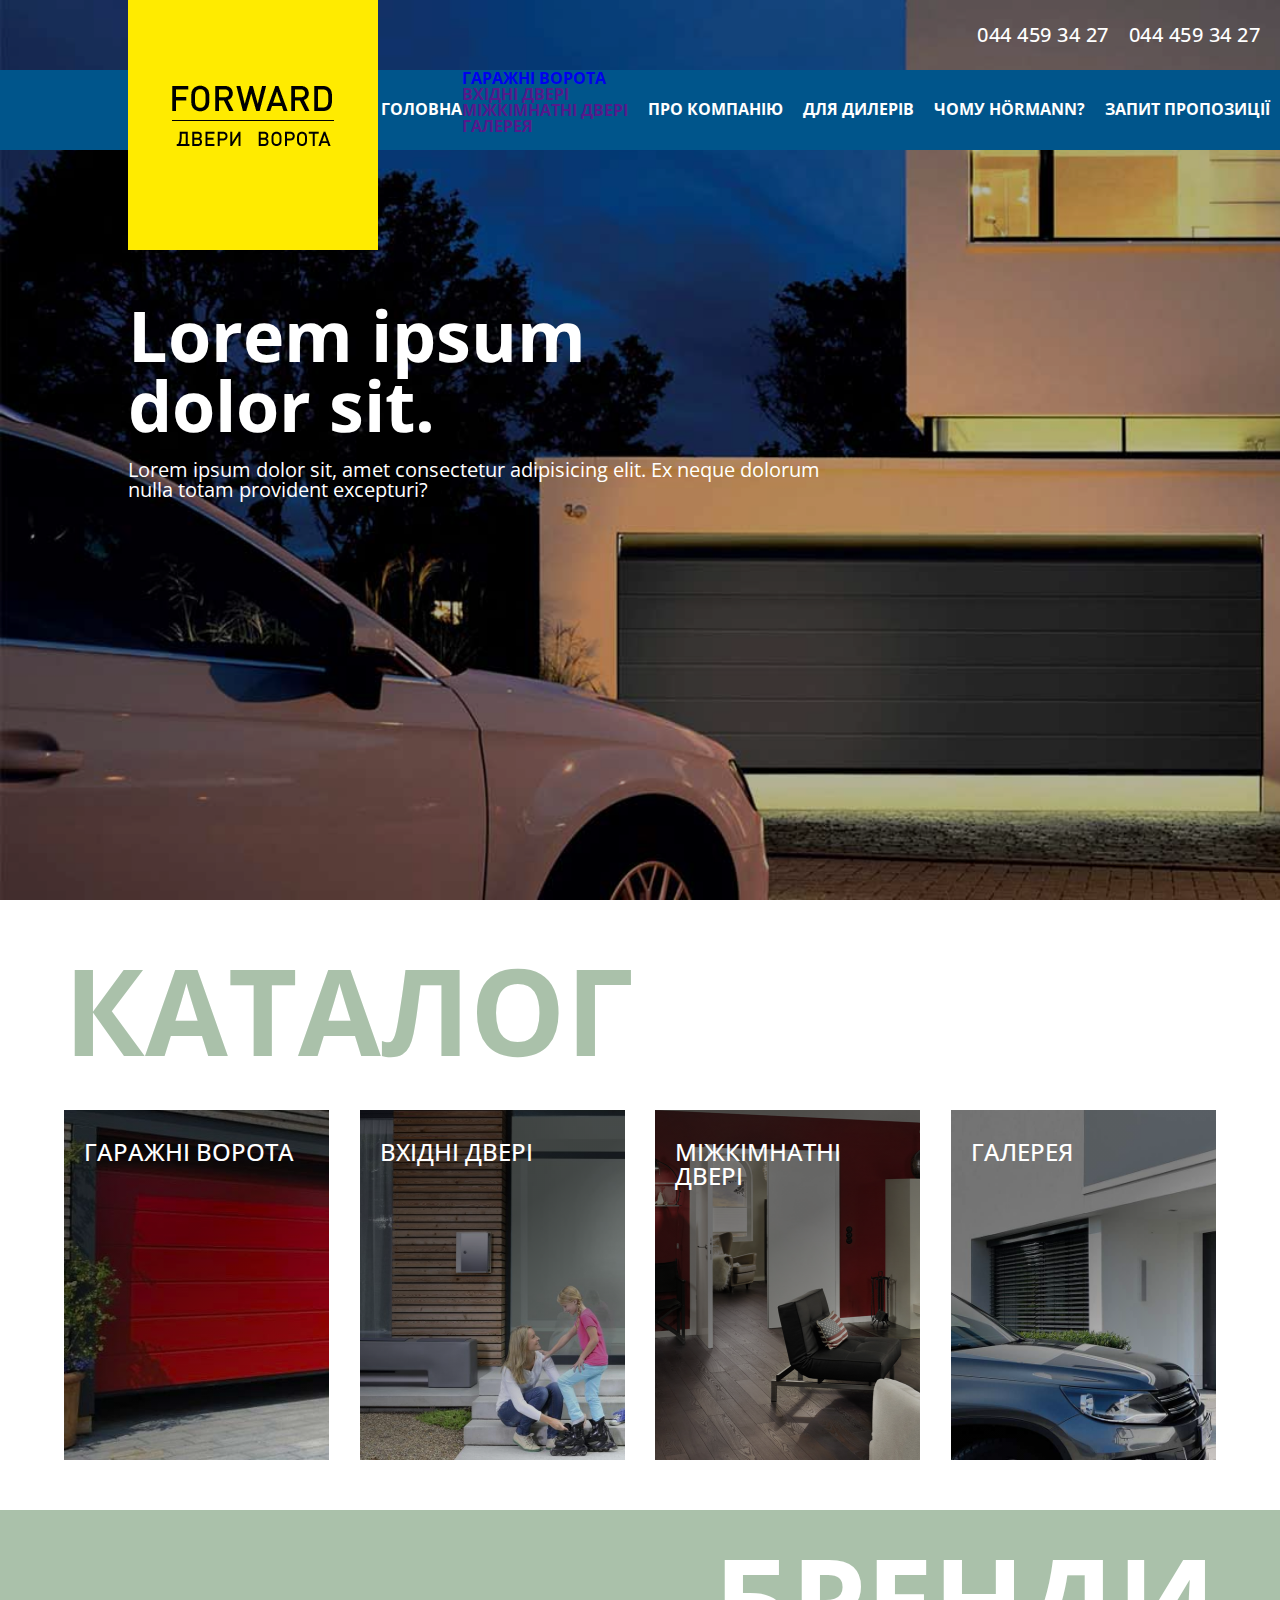
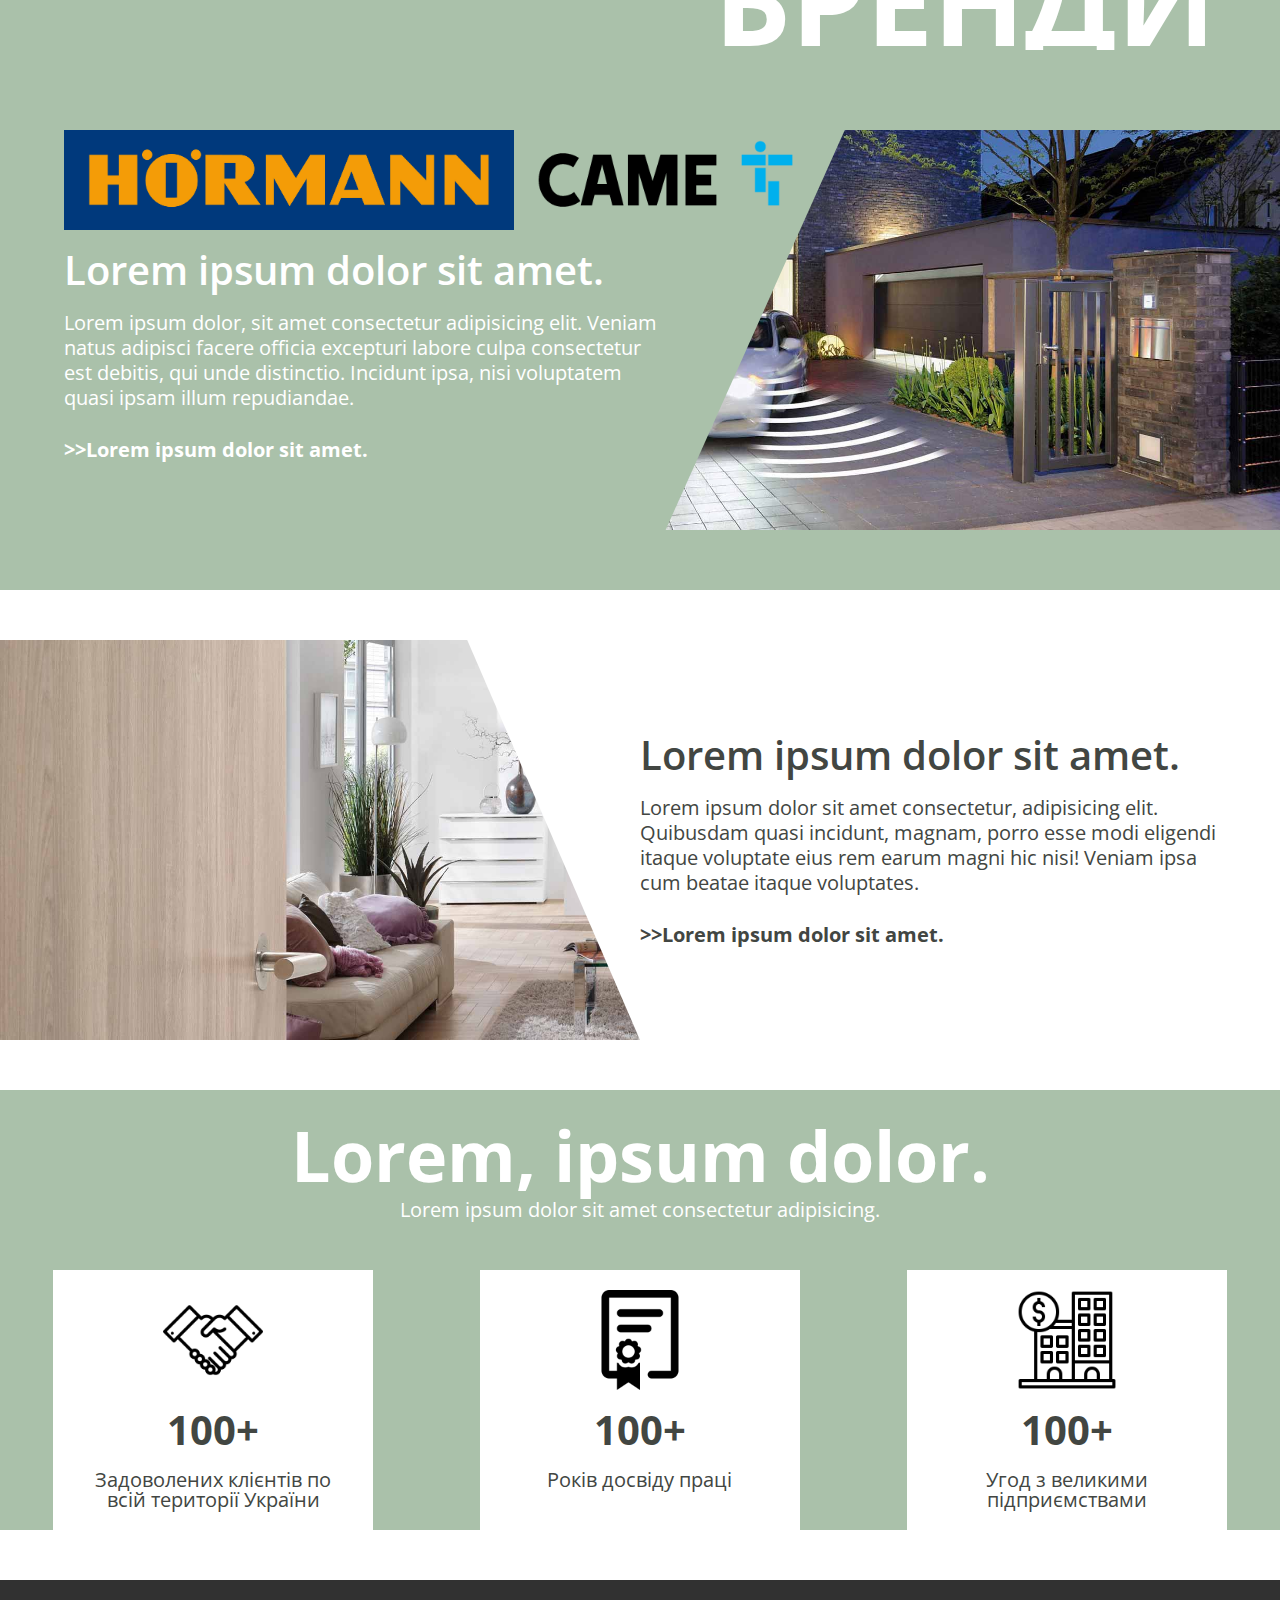
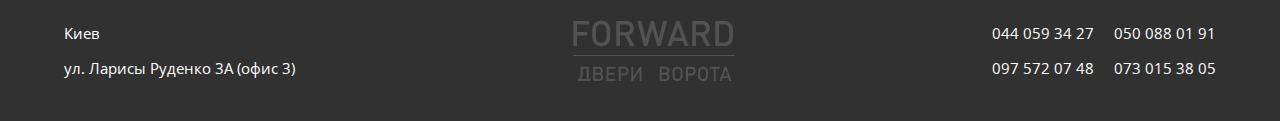
==== index.html @ c3645b93 "Add files via upload" ====
<!DOCTYPE html>

<head>
    <meta charset="UTF-8">
    <meta http-equiv="X-UA-Compatible" content="IE=edge">
    <link rel="stylesheet" href="css/style.css">
    <meta name="viewport" content="width=device-width, initial-scale=1.0">
    <link rel="preconnect" href="https://fonts.googleapis.com">
    <link rel="preconnect" href="https://fonts.gstatic.com" crossorigin>
    <link href="https://fonts.googleapis.com/css2?family=Open+Sans:wght@400;500;600;700&display=swap" rel="stylesheet">
    <title>Forward</title>
</head>

<body>
    <div class="wrapper">
        <header class="header">
            <div class="header__main-block">
                <div class="header__main-block-black">
                    <div class="header__tel">
                        <div class="tel-header">044 459 34 27</div>
                        <div class="tel-header">044 459 34 27</div>
                    </div>
                    <div class="header__logo">
                        <a href="" class="header__logo-item">
                            <img src="img/Logo/logo.png" alt="">
                        </a>
                    </div>
                    <div class="header__conteiner">

                        <nav class="header__menu menu">
                            <ul class="menu__list">
                                <li class="menu__item main-link__block">
                                    <a href="index.html" class="menu__link main-link">ГОЛОВНА
                                    </a>
                                    <div class="sub-menu1">
                                        <ul class="sub-menu1__list">
                                            <li class="sub-menu1__item"><a href="garage.html"
                                                    class="sub-menu1__link">ГАРАЖНІ
                                                    ВОРОТА</a></li>
                                            <li class="sub-menu1__item"><a href="" class="sub-menu1__link">ВХІДНІ
                                                    ДВЕРІ</a></li>
                                            <li class="sub-menu1__item"><a href="" class="sub-menu1__link">МІЖКІМНАТНІ
                                                    ДВЕРІ</a></li>
                                            <li class="sub-menu1__item"><a href="" class="sub-menu1__link">ГАЛЕРЕЯ</a>
                                            </li>
                                        </ul>
                                    </div>
                                </li>

                                <li class="menu__item">
                                    <a href="about.html" class="menu__link">ПРО КОМПАНІЮ</a>
                                </li>
                                <li class="menu__item">
                                    <a href="fordealers.html" class="menu__link">ДЛЯ ДИЛЕРІВ</a>
                                </li>
                                <li class="menu__item">
                                    <a href="hormann.html" class="menu__link">ЧОМУ HÖRMANN?</a>
                                </li>
                                <li class="menu__item">
                                    <a href="" class="menu__link">ЗАПИТ ПРОПОЗИЦІЇ</a>
                                </li>
                            </ul>
                        </nav>
                    </div>


                    <div class="header__main-block__content">
                        <h1 class="header__main-block__title">Lorem ipsum dolor sit.</h1>
                        <div class="header__main-block__sub-title">Lorem ipsum dolor sit, amet consectetur adipisicing
                            elit. Ex
                            neque dolorum nulla totam provident excepturi?</div>
                    </div>
                </div>
            </div>
        </header>
        <main class="page">

            <section class="services">
                <div class="services__title main-title">
                    <h1>КАТАЛОГ</h1>
                </div>
                <div class="services__conteiner">
                    <div class="services__body">
                        <div onclick="window.location.href='garage.html'" onmouseover="changeItem(this)"
                            onmouseout="rechangeItem(this)" class="service__item item-service item-service__bg1">
                            <h2 class="item-service__title">ГАРАЖНІ ВОРОТА</h2>
                            <p class="item-service__text">Lorem ipsum dolor sit amet consectetur adipisicing elit.
                                Alias, tempore.</p>
                        </div>
                        <div onmouseover="changeItem(this)" onmouseout="rechangeItem(this)"
                            class="service__item item-service item-service__bg2">

                            <h2 class="item-service__title">ВХІДНІ ДВЕРІ</h2>
                            <p class="item-service__text">Lorem ipsum dolor sit amet consectetur adipisicing elit.
                                Alias, tempore.</p>
                        </div>
                        <div onmouseover="changeItem(this)" onmouseout="rechangeItem(this)"
                            class="service__item item-service item-service__bg4">

                            <h2 class="item-service__title">МІЖКІМНАТНІ ДВЕРІ</h2>
                            <p class="item-service__text">Lorem ipsum dolor sit amet consectetur adipisicing elit.
                                Alias, tempore.</p>
                        </div>
                        <div onmouseover="changeItem(this)" onmouseout="rechangeItem(this)"
                            class="service__item item-service item-service__bg3">
                            <h2 class="item-service__title">ГАЛЕРЕЯ</h2>
                            <p class="item-service__text">Lorem ipsum dolor sit amet consectetur adipisicing elit.
                                Alias, tempore.</p>
                        </div>
                    </div>
                </div>
            </section>
            <section class="brands">
                <div class="brands__conteiner">
                    <h1 class="brands__title">БРЕНДИ</h1>
                    <div class="brands__block1">
                        <div class="brands__block1-text text-block">
                            <div class="text-block__wrapper">
                                <div class="text-block__logo-flex">
                                    <div class="text-block__logo"><img src="img/Logo/logoHormann.jpg" alt=""></div>
                                    <div class="text-block__logo"><img src="img/Logo/cameLogo.png" alt=""></div>
                                </div>
                                <h2 class="text-block__sub-title">Lorem ipsum dolor sit amet.</h2>
                                <div class="text-block__text">Lorem ipsum dolor, sit amet consectetur adipisicing elit.
                                    Veniam natus adipisci facere officia excepturi labore culpa consectetur est debitis,
                                    qui unde distinctio. Incidunt ipsa, nisi voluptatem quasi ipsam illum repudiandae.
                                </div>
                                <div class="text-block__link"><a href="">>>Lorem ipsum dolor sit amet.</a></div>
                            </div>
                        </div>
                    </div>
                </div>
                <div class="brands__block2">
                    <div class="brands__block2-wrapper">
                        <div class="brands__block2-bg"></div>
                        <div class="text-block2__wrapper">
                            <h2 class="text-block__sub-title">Lorem ipsum dolor sit amet.</h2>
                            <div class="text-block__text">Lorem ipsum dolor sit amet consectetur, adipisicing elit.
                                Quibusdam quasi incidunt, magnam, porro esse modi eligendi itaque voluptate eius rem
                                earum magni hic nisi! Veniam ipsa cum beatae itaque voluptates.
                            </div>
                            <div class="text-block__link"><a href="">>>Lorem ipsum dolor sit amet.</a></div>
                        </div>
                    </div>
                </div>
            </section>
            <section class="advantages">
                <div class="advantages__conteiner">
                    <h1 class="advantages__title">
                        Lorem, ipsum dolor.
                    </h1>
                    <div class="advantages__sub-title">Lorem ipsum dolor sit amet consectetur adipisicing.</div>
                    <div class="advantages__body">
                        <div class="advantages__column">
                            <div class="advantages__item">
                                <div class="advantages__icon"><img src="img/icons/Clients.png" alt=""></div>
                                <div class="advantages__value">100+</div>
                                <div class="advantages__text">Задоволених клієнтів по всій території України</div>
                            </div>
                        </div>
                        <div class="advantages__column">
                            <div class="advantages__item">
                                <div class="advantages__icon"><img src="img/icons/EXP.png" alt=""></div>
                                <div class="advantages__value">100+</div>
                                <div class="advantages__text">Років досвіду праці</div>
                            </div>
                        </div>
                        <div class="advantages__column">
                            <div class="advantages__item">
                                <div class="advantages__icon"><img src="img/icons/Company2.png" alt=""></div>
                                <div class="advantages__value">100+</div>
                                <div class="advantages__text">Угод з великими підприємствами</div>
                            </div>
                        </div>
                    </div>
                </div>
            </section>
        </main>
        <footer class="footer">
            <div class="footer__conteiner">
                <div class="footer__body">
                    <div class="footer__column">
                        <ul class="footer__list">
                            <li>Киев
                            </li>
                            <li>ул. Ларисы Руденко 3А (офис 3)</li>
                        </ul>
                    </div>
                    <div class="footer__column-img">
                        <img src="img/Logo/footerLogo.png" alt="">
                    </div>
                    <div class="footer__column">
                        <ul class="footer__list">
                            <li>044 059 34 27 </li>
                            <li>097 572 07 48</li>
                        </ul>
                    </div>
                    <div class="footer__column">
                        <ul class="footer__list">
                            <li>050 088 01 91</li>
                            <li>073 015 38 05</li>
                        </ul>
                    </div>
                </div>
            </div>
        </footer>
    </div>
    <script src="js/main.js"></script>
</body>

</html>
---- css/style.css ----
* {
  padding: 0;
  margin: 0;
  border: 0;
}

*,
*:before,
*:after {
  -webkit-box-sizing: border-box;
  box-sizing: border-box;
}

:focus,
:active {
  outline: none;
}

a:focus,
a:active {
  outline: none;
}

nav,
footer,
header,
aside {
  display: block;
}

html,
body {
  height: 100%;
  width: 100%;
  font-size: 100%;
  line-height: 1;
  font-size: 14px;
  -ms-text-size-adjust: 100%;
  -moz-text-size-adjust: 100%;
  -webkit-text-size-adjust: 100%;
}

input,
button,
textarea {
  font-family: inherit;
}

input::-ms-clear {
  display: none;
}

button {
  cursor: pointer;
}

button::-moz-focus-inner {
  padding: 0;
  border: 0;
}

a,
a:visited {
  text-decoration: none;
}

a:hover {
  text-decoration: none;
}

ul li {
  list-style: none;
}

img {
  vertical-align: top;
}

h1,
h2,
h3,
h4,
h5,
h6 {
  font-size: inherit;
  font-weight: inherit;
}

/*--------------------*/
.header__tel {
  color: #ffff;
  font-weight: 500;
  letter-spacing: 0.5px;
  display: -webkit-box;
  display: -ms-flexbox;
  display: flex;
  height: 70px;
  -webkit-box-pack: end;
      -ms-flex-pack: end;
          justify-content: flex-end;
}

.header__tel-dark {
  color: #424642;
}

.tel-header {
  -ms-flex-item-align: center;
      -ms-grid-row-align: center;
      align-self: center;
  font-size: 20px;
  padding-right: 20px;
}

.header__logo {
  position: absolute;
  margin-left: 10%;
  top: 0px;
  background-color: #ffeb00;
  width: 250px;
  height: 250px;
  z-index: 11;
  display: -webkit-box;
  display: -ms-flexbox;
  display: flex;
  -webkit-box-align: center;
      -ms-flex-align: center;
          align-items: center;
  text-align: center;
}

.header__logo-item {
  margin-top: -20px;
  -webkit-box-flex: 1;
      -ms-flex: 1 1 100%;
          flex: 1 1 100%;
}

.header__conteiner {
  background-color: #00558b;
  height: 80px;
  z-index: 10;
  width: 100%;
  color: #ffff;
  -webkit-transition: 0.3s color background-color;
  transition: 0.3s color background-color;
}

.menu__list {
  font-size: 16px;
  font-weight: 700;
  display: -webkit-box;
  display: -ms-flexbox;
  display: flex;
  -webkit-box-pack: end;
      -ms-flex-pack: end;
          justify-content: flex-end;
  -webkit-box-align: center;
      -ms-flex-align: center;
          align-items: center;
  height: 80px;
}

.menu__item {
  display: -webkit-box;
  display: -ms-flexbox;
  display: flex;
  height: 100%;
}

.menu__link {
  -ms-flex-item-align: center;
      -ms-grid-row-align: center;
      align-self: center;
  -webkit-transition: all 0.3s ease 0s;
  transition: all 0.3s ease 0s;
  border-bottom: 2px solid transparent;
  color: inherit;
}

.menu__link:hover {
  color: #ebcb1a;
  border-bottom: 2px solid #ebcb1a;
}

.menu__item:not(:last-child) {
  margin-right: 20px;
}

.menu__item:last-child {
  margin-right: 10px;
}

.page {
  -webkit-box-flex: 1;
      -ms-flex: 1 1 auto;
          flex: 1 1 auto;
}

.header__main-block {
  color: #ffff;
  height: 100vh;
  width: 100%;
  background: url("../img/bgmain.jpg") 0 0/cover no-repeat;
}

.header__main-block__content {
  padding-left: 10vw;
  padding-top: 150px;
}

.header__main-block__title {
  font-size: 70px;
  font-weight: 700;
  max-width: 500px;
  padding-bottom: 20px;
}

.header__main-block__sub-title {
  font-size: 20px;
  max-width: 700px;
}

.header__main-block-black {
  width: 100%;
  height: 100%;
  background-color: rgba(0, 0, 0, 0.286);
}

.main-block__garage {
  background: url("../img/bggarage.jpeg") 0 0/cover no-repeat;
}

.footer {
  color: #ffff;
  font-size: 15px;
  background-color: #313131;
}

.footer__conteiner {
  margin: 0 auto;
}

.footer__body {
  padding: 40px 5%;
  display: -webkit-box;
  display: -ms-flexbox;
  display: flex;
  -webkit-box-pack: center;
  -ms-flex-pack: center;
  justify-content: center;
  -webkit-box-align: center;
  -ms-flex-align: center;
  align-items: center;
}

.footer__column {
  -ms-flex-item-align: center;
  -ms-grid-row-align: center;
  align-self: center;
  -webkit-box-flex: 0;
  -ms-flex: 0 1 auto;
  flex: 0 1 auto;
}

.footer__column:not(:last-child) {
  padding-right: 20px;
}

.footer__list li:not(:last-child) {
  margin-bottom: 20px;
}

.footer__column-img {
  text-align: center;
  -webkit-box-flex: 1;
  -ms-flex: 1 1 auto;
  flex: 1 1 auto;
}

.wrapper {
  font-family: 'Open Sans', sans-serif;
  overflow: hidden;
  min-height: 100%;
  display: -webkit-box;
  display: -ms-flexbox;
  display: flex;
  -webkit-box-orient: vertical;
  -webkit-box-direction: normal;
      -ms-flex-direction: column;
          flex-direction: column;
  color: #424642;
}

.ibg {
  position: relative;
}

.ibg img {
  position: absolute;
  width: 100%;
  height: 100%;
  top: 0;
  left: 0;
  -o-object-fit: cover;
     object-fit: cover;
}

.main-title {
  overflow: hidden;
  padding-left: 5%;
  background-color: #ffff;
  font-size: 120px;
  height: 110px;
  font-weight: 700;
  color: #aac1aa;
}

.services {
  margin-top: 50px;
}

.services__conteiner {
  max-width: 90%;
  margin: 50px auto;
}

.services__body {
  display: -webkit-box;
  display: -ms-flexbox;
  display: flex;
  -ms-flex-wrap: wrap;
      flex-wrap: wrap;
  -webkit-box-orient: horizontal;
  -webkit-box-direction: normal;
      -ms-flex-direction: row;
          flex-direction: row;
  -webkit-box-pack: justify;
      -ms-flex-pack: justify;
          justify-content: space-between;
}

.item-service__bg1 {
  background: linear-gradient(0.4turn, rgba(0, 0, 0, 0.5) 40%, rgba(0, 0, 0, 0)), url("../img/kt/garage.jpg") 0 0/cover no-repeat;
}

.item-service__bg2 {
  background: linear-gradient(0.4turn, rgba(0, 0, 0, 0.5) 40%, rgba(0, 0, 0, 0)), url("../img/kt/door.jpg") 0 0/cover no-repeat;
}

.item-service__bg3 {
  background: linear-gradient(0.4turn, rgba(0, 0, 0, 0.5) 40%, rgba(0, 0, 0, 0)), url("../img/kt/window.jpg") 0 0/cover no-repeat;
}

.item-service__bg4 {
  background: linear-gradient(0.4turn, rgba(0, 0, 0, 0.5) 40%, rgba(0, 0, 0, 0)), url("../img/kt/doorm.jpg") 0 0/cover no-repeat;
}

.item-service {
  min-height: 350px;
  width: 23%;
  display: -webkit-box;
  display: -ms-flexbox;
  display: flex;
  -webkit-box-orient: vertical;
  -webkit-box-direction: normal;
      -ms-flex-direction: column;
          flex-direction: column;
  -webkit-box-pack: top;
      -ms-flex-pack: top;
          justify-content: top;
  padding: 30px 20px;
  -webkit-transition: all 0.3s ease 0s;
  transition: all 0.3s ease 0s;
}

.item-service__title {
  padding-bottom: 20px;
  color: #ffff;
  font-weight: 500;
  font-size: 24px;
}

.item-service__text {
  opacity: 0;
  max-width: 80%;
  color: #ffff;
  font-size: 16px;
}

.item-service:hover {
  z-index: 5;
  cursor: pointer;
  -webkit-transform: scale(1.2);
          transform: scale(1.2);
}

.brands__conteiner {
  padding: 30px 0 60px 0;
  background-color: #aac1aa;
}

.brands__title {
  text-align: right;
  padding-right: 5%;
  display: block;
  font-size: 120px;
  height: 110px;
  overflow: hidden;
  color: #fff;
  font-weight: 700;
}

.brands__block1 {
  margin-top: 80px;
  background: url("../img/bgbrands.jpg") right/auto 100% no-repeat;
}

.brands__block1-text {
  width: 100%;
  display: -webkit-box;
  display: -ms-flexbox;
  display: flex;
  height: 400px;
  padding-left: 5%;
  background-color: #aac1aa;
  -webkit-clip-path: polygon(0 0, 66% 0, 52% 100%, 0% 100%);
          clip-path: polygon(0 0, 66% 0, 52% 100%, 0% 100%);
}

.text-block {
  color: #fff;
}

.text-block__wrapper {
  max-width: 50%;
}

.text-block__sub-title {
  font-size: 40px;
  font-weight: 600;
}

.text-block__text {
  line-height: 25px;
  padding-top: 20px;
  font-size: 20px;
}

.text-block__logo {
  margin-bottom: 20px;
}

.text-block__logo img {
  height: 100px;
}

.text-block__logo-flex {
  display: -webkit-box;
  display: -ms-flexbox;
  display: flex;
}

.text-block__link {
  margin-top: 30px;
}

.text-block__link a {
  -webkit-transition: 0.3s all 0s ease;
  transition: 0.3s all 0s ease;
  color: inherit;
  font-weight: 700;
  font-size: 20px;
}

.text-block__link a:hover {
  color: #ffeb00;
  text-decoration: underline;
}

.brands__block2-wrapper {
  margin: 50px 0;
  display: -webkit-box;
  display: -ms-flexbox;
  display: flex;
  height: 400px;
}

.brands__block2-bg {
  -webkit-box-flex: 1;
      -ms-flex: 1 1 50%;
          flex: 1 1 50%;
  -webkit-clip-path: polygon(73% 0, 0 0, 0 100%, 100% 100%);
          clip-path: polygon(73% 0, 0 0, 0 100%, 100% 100%);
  background: url("../img/bgbrands1.jpg") 0 0/cover no-repeat;
}

.text-block2__wrapper {
  color: #424642;
  -ms-flex-item-align: center;
      -ms-grid-row-align: center;
      align-self: center;
  width: 50%;
  padding-right: 5%;
}

.advantages__conteiner {
  padding-top: 30px;
  background-color: #aac1aa;
}

.advantages__title {
  text-align: center;
  color: #fff;
  font-size: 70px;
  font-weight: 700;
}

.advantages__sub-title {
  padding-top: 10px;
  text-align: center;
  color: #fff;
  font-size: 20px;
}

.advantages__body {
  margin: 50px 0;
  display: -webkit-box;
  display: -ms-flexbox;
  display: flex;
  -ms-flex-wrap: wrap;
      flex-wrap: wrap;
  -ms-flex-pack: distribute;
      justify-content: space-around;
}

.advantages__column {
  text-align: center;
  background-color: #fff;
  padding: 0 15px;
  width: 25%;
}

.advantages__item {
  padding: 20px;
  color: #424642;
}

.advantages__value {
  padding: 20px 0;
  font-weight: 700;
  font-size: 40px;
}

.advantages__icon img {
  height: 100px;
}

.advantages__text {
  font-size: 20px;
}

.konfig {
  margin-bottom: 30px;
}

.konfig__title {
  text-align: center;
  font-size: 50px;
  margin-top: 30px;
}

.konfig__conteiner {
  max-width: 1200px;
  margin: 0 auto;
}

.konfig__body {
  display: -webkit-box;
  display: -ms-flexbox;
  display: flex;
  -webkit-box-pack: justify;
      -ms-flex-pack: justify;
          justify-content: space-between;
}

.konfig__menu {
  z-index: 5;
  width: 25%;
}

.konfig__image {
  width: 50%;
}

.konfig__color {
  z-index: 5;
  width: 25%;
}

.sub-menu {
  padding-left: 20px;
}

.sub-menu__link {
  color: #fff;
  display: block;
  width: 250px;
  padding: 20px 0 20px 20px;
  background-color: #00558b;
  -webkit-transition: 0.6s all ease 0s;
  transition: 0.6s all ease 0s;
  border-radius: 10px;
  margin-bottom: 5px;
}

.sub-menu__link:hover {
  color: #000;
  background-color: #ffeb00;
}

.sub-menu__link-active {
  color: #000;
  background-color: #ffeb00;
}

.icon-active {
  -webkit-box-shadow: 0 0 10px #1426c9;
          box-shadow: 0 0 10px #1426c9;
  border: 1px solid #1426c9;
}

.image-konfig__img {
  width: 100%;
  text-align: center;
  margin: 0px 0px 50px 0;
}

.image-konfig__img img {
  width: 100%;
}

.image-konfig__selector-flex {
  display: -webkit-box;
  display: -ms-flexbox;
  display: flex;
  -ms-flex-pack: distribute;
      justify-content: space-around;
}

.image-konfig__selector {
  text-align: center;
  margin-top: -30px;
  display: -webkit-box;
  display: -ms-flexbox;
  display: flex;
  -webkit-box-pack: space-evenly;
      -ms-flex-pack: space-evenly;
          justify-content: space-evenly;
}

.image-konfig__selector-item:not(:last-child) {
  padding-right: 15px;
}

.selector-item__icon {
  cursor: pointer;
  margin-bottom: 10px;
}

.color-konfig {
  padding-right: 20px;
}

.color-konfig__title {
  font-size: 25px;
  margin-bottom: 15px;
}

.color-konfig__colors {
  overflow-y: scroll;
  max-height: 300px;
  padding-left: 7px;
  padding-top: 7px;
}

.color-konfig__sub-title {
  border-bottom: 2px solid #4e3b2b;
  border-top: 2px solid #4e3b2b;
  padding-top: 15px;
  padding-bottom: 15px;
  margin-top: 20px;
  line-height: 20px;
  font-size: 15px;
}

.color-items,
.color-items__m,
.color-items__s {
  display: -webkit-box;
  display: -ms-flexbox;
  display: flex;
  -webkit-box-pack: justify;
      -ms-flex-pack: justify;
          justify-content: space-between;
  -ms-flex-wrap: wrap;
      flex-wrap: wrap;
}

.color-item {
  width: 33.3333%;
  min-height: 100px;
  display: -webkit-box;
  display: -ms-flexbox;
  display: flex;
  -webkit-box-orient: vertical;
  -webkit-box-direction: normal;
      -ms-flex-direction: column;
          flex-direction: column;
  -webkit-box-align: center;
      -ms-flex-align: center;
          align-items: center;
}

.color-item__box {
  border-radius: 10px;
  width: 55px;
  height: 55px;
  cursor: pointer;
}

.color-item__text {
  margin-top: 5px;
  text-align: center;
  color: #424642;
  margin-bottom: 5px;
}

.color-item__kas {
  display: none;
}

.color-item__m {
  display: none;
}

.color-item__l {
  display: none;
}

.color0 {
  background-color: #f7fbf5;
  border: 1px solid #1426c9;
  -webkit-box-shadow: 0 0 10px #1426c9;
          box-shadow: 0 0 10px #1426c9;
}

.color1 {
  background-color: #e5d7ba;
}

.color2 {
  background-color: #02412c;
}

.color3 {
  background-color: #263025;
}

.color4 {
  background-color: #565363;
}

.color5 {
  background-color: #545454;
}

.color6 {
  background-color: #363d43;
}

.color7 {
  background-color: #928c7e;
}

.color8 {
  background-color: #c2cbc8;
}

.color9 {
  background-color: #726c5e;
}

.color10 {
  background-color: #969da3;
}

.color11 {
  background-color: #523932;
}

.color12 {
  background-color: #101010;
}

.color13 {
  background-color: #beb5b8;
}

.color14 {
  background-color: #968d90;
}

.color15 {
  background-color: #333333;
}

.color16 {
  background: url("../img/konfig/garage/colors/1.jpg");
}

.color17 {
  background: url("../img/konfig/garage/colors/2.jpg");
}

.color18 {
  background: url("../img/konfig/garage/colors/3.jpg");
}

.color19 {
  background: url("../img/konfig/garage/colors/4.jpg");
}

.color20 {
  background: url("../img/konfig/garage/colors/5.jpg");
}

.color21 {
  background: url("../img/konfig/garage/colors/6.jpg");
}

.color22 {
  background: url("../img/konfig/garage/colors/7.jpg");
}

.color23 {
  background: url("../img/konfig/garage/colors/8.jpg");
}

.color24 {
  background: url("../img/konfig/garage/colors/9.jpg");
}

.color25 {
  background: url("../img/konfig/garage/colors/10.jpg");
}

.color26 {
  background: url("../img/konfig/garage/colors/11.jpg");
}

.color27 {
  background: url("../img/konfig/garage/colors/12.jpg");
}

.color28 {
  background: url("../img/konfig/garage/colors/13.jpg");
}

.color29 {
  background: url("../img/konfig/garage/colors/14.jpg");
}

.color30 {
  background: url("../img/konfig/garage/colors/15.jpg");
}

.color31 {
  background: url("../img/konfig/garage/colors/16.jpg");
}

.color32 {
  background: url("../img/konfig/garage/colors/17.jpg");
}

.color33 {
  background: url("../img/konfig/garage/colors/18.jpg");
}

.color34 {
  background: url("../img/konfig/garage/colors/19.jpg");
}

.color35 {
  background: url("../img/konfig/garage/colors/20.jpg");
}

.color36 {
  background: url("../img/konfig/garage/colors/21.jpg");
}

.color37 {
  background: url("../img/konfig/garage/colors/22.jpg");
}

.color38 {
  background: url("../img/konfig/garage/colors/23.jpg");
}

.color39 {
  background: url("../img/konfig/garage/colors/24.jpg");
}

.color40 {
  background: url("../img/konfig/garage/colors/25.jpg");
}

.color41 {
  background: url("../img/konfig/garage/colors/26.jpg");
}

.color42 {
  background: url("../img/konfig/garage/colors/27.jpg");
}

.color43 {
  background: url("../img/konfig/garage/colors/28.jpg");
}

.color44 {
  background: url("../img/konfig/garage/colors/29.jpg");
}

.color45 {
  background: url("../img/konfig/garage/colors/30.jpg");
}

.konfig-add {
  margin-top: 10px;
}

.konfig-add__title {
  font-size: 25px;
}

.konfig-add__selector {
  display: -webkit-box;
  display: -ms-flexbox;
  display: flex;
  margin-top: 20px;
}

.konfig-add__selector p {
  display: block;
  font-size: 20px;
  padding-right: 20px;
}
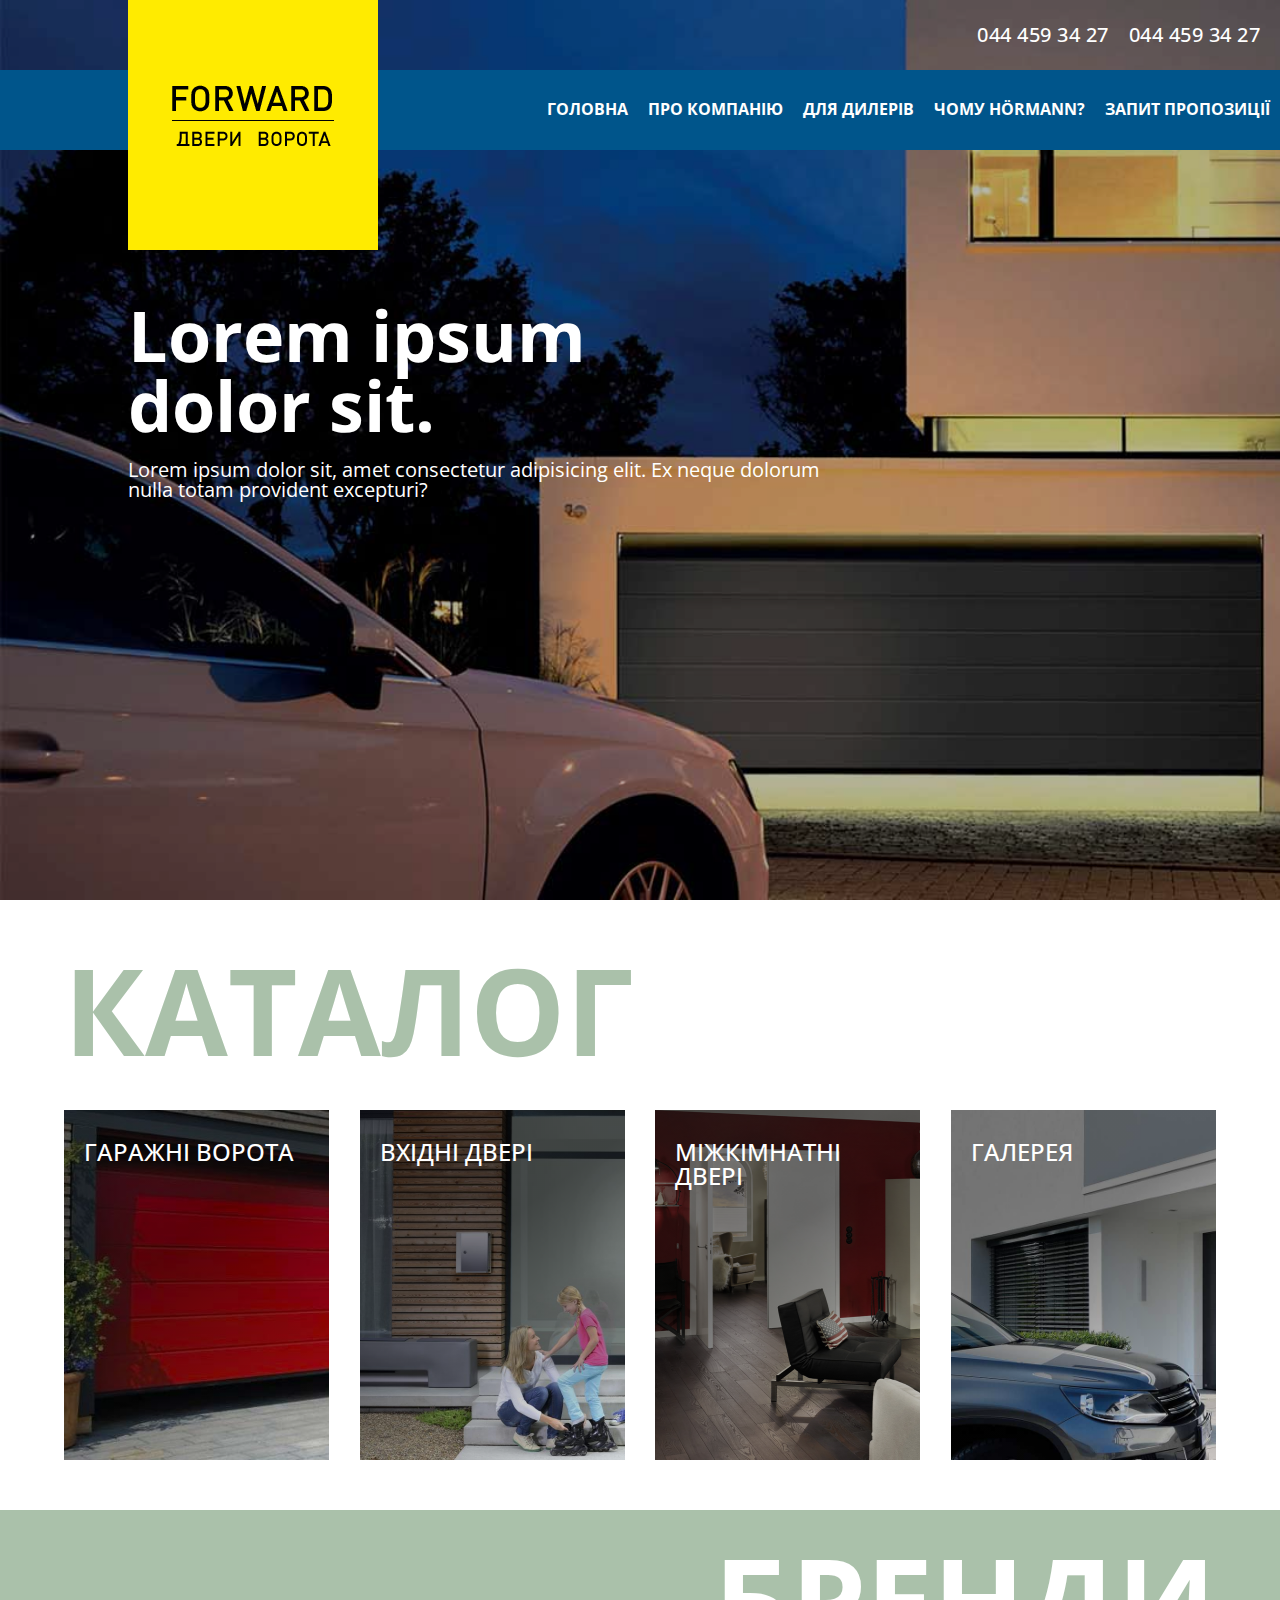
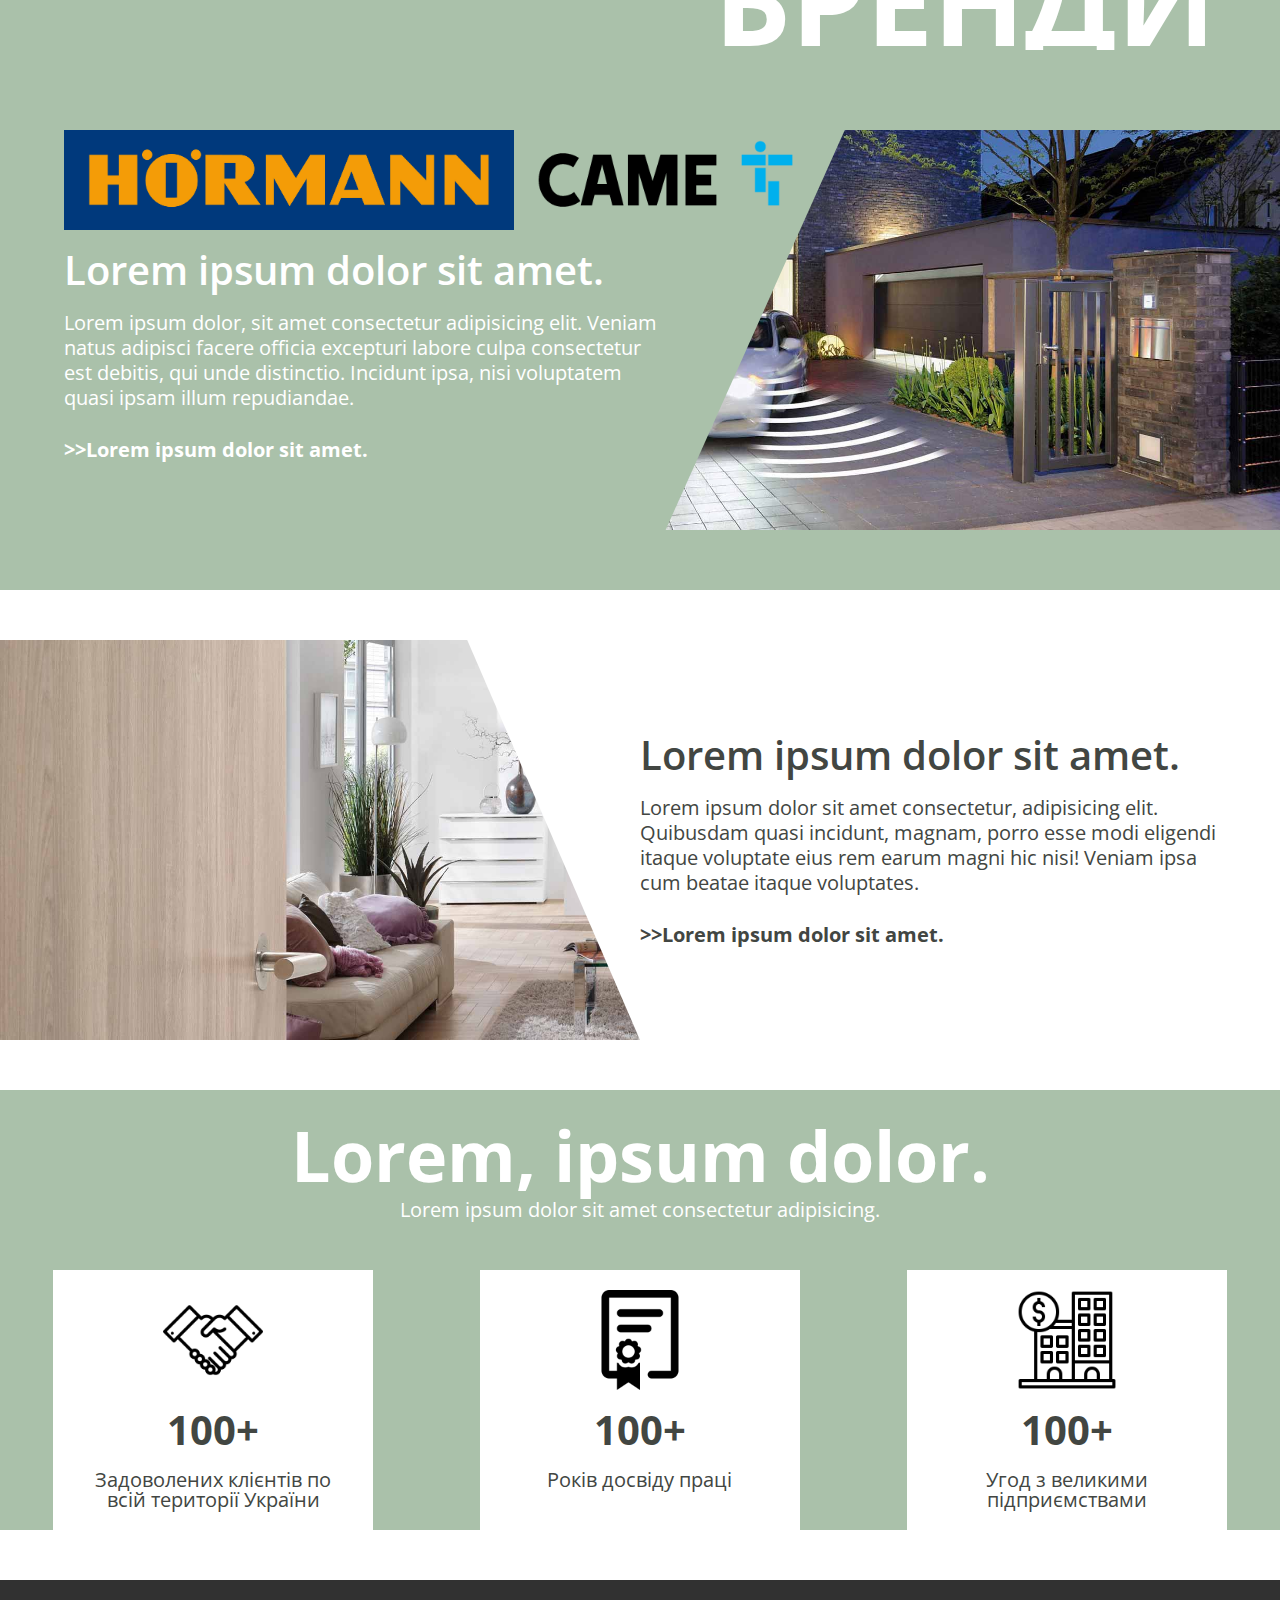
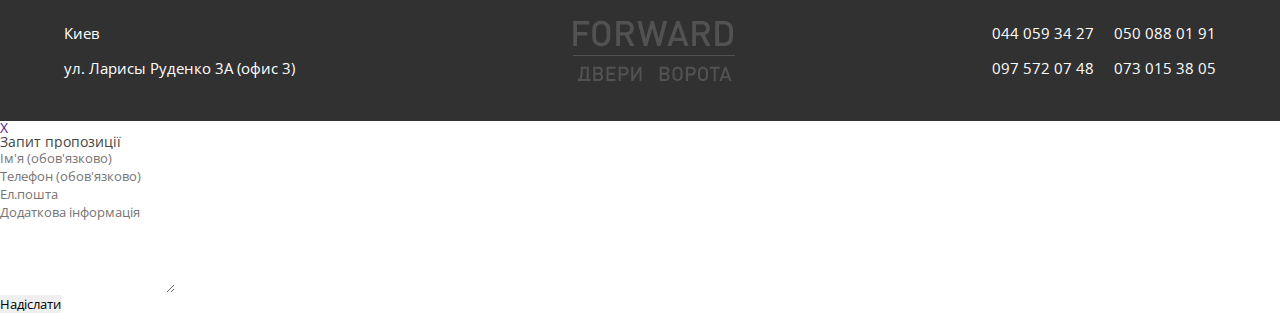
==== commit 5eca8bf8: "Add files via upload" ====
--- a/index.html
+++ b/index.html
@@ -27,7 +27,7 @@
                     </div>
                     <div class="header__conteiner">
 
-                        <nav class="header__menu menu">
+                        <nav class="header__menu menu ">
                             <ul class="menu__list">
                                 <li class="menu__item main-link__block">
                                     <a href="index.html" class="menu__link main-link">ГОЛОВНА
@@ -41,7 +41,8 @@
                                                     ДВЕРІ</a></li>
                                             <li class="sub-menu1__item"><a href="" class="sub-menu1__link">МІЖКІМНАТНІ
                                                     ДВЕРІ</a></li>
-                                            <li class="sub-menu1__item"><a href="" class="sub-menu1__link">ГАЛЕРЕЯ</a>
+                                            <li class="sub-menu1__item"><a href="gallery.html"
+                                                    class="sub-menu1__link">ГАЛЕРЕЯ</a>
                                             </li>
                                         </ul>
                                     </div>
@@ -57,7 +58,7 @@
                                     <a href="hormann.html" class="menu__link">ЧОМУ HÖRMANN?</a>
                                 </li>
                                 <li class="menu__item">
-                                    <a href="" class="menu__link">ЗАПИТ ПРОПОЗИЦІЇ</a>
+                                    <a href="#popup" class="menu__link popup__link">ЗАПИТ ПРОПОЗИЦІЇ</a>
                                 </li>
                             </ul>
                         </nav>
@@ -101,8 +102,8 @@
                             <p class="item-service__text">Lorem ipsum dolor sit amet consectetur adipisicing elit.
                                 Alias, tempore.</p>
                         </div>
-                        <div onmouseover="changeItem(this)" onmouseout="rechangeItem(this)"
-                            class="service__item item-service item-service__bg3">
+                        <div onclick="window.location.href='gallery.html'" onmouseover="changeItem(this)"
+                            onmouseout="rechangeItem(this)" class="service__item item-service item-service__bg3">
                             <h2 class="item-service__title">ГАЛЕРЕЯ</h2>
                             <p class="item-service__text">Lorem ipsum dolor sit amet consectetur adipisicing elit.
                                 Alias, tempore.</p>
@@ -204,7 +205,37 @@
                 </div>
             </div>
         </footer>
+        <div id="popup" class="popup">
+            <div class="popup__body">
+                <div class="popup__content">
+                    <a href="" class="popup__close close-popup">X</a>
+                    <div class="popup__title">Запит пропозиції
+                    </div>
+                    <div class="popup__text">
+                        <form action="#" method="POST" name="contact">
+                            <div class="form-item">
+                                <input class="input" type="text" name="name" maxlength="20"
+                                    placeholder="Ім'я (обов'язково)" required>
+                            </div>
+                            <div class="form-item">
+                                <input class="input" name="telephone" type="Tel" maxlength="34"
+                                    placeholder="Телефон (обов'язково)" required>
+                            </div>
+                            <div class="form-item">
+                                <input class="input" name="email" type="email" maxlength="40" placeholder="Ел.пошта">
+                            </div>
+                            <div class="form-item">
+                                <textarea class="textarea" name="textarea" rows="5"
+                                    placeholder="Додаткова інформація"></textarea>
+                            </div>
+                            <button class="button close-popup" type="submit" form="contact">Надіслати</button>
+                        </form>
+                    </div>
+                </div>
+            </div>
+        </div>
     </div>
+
     <script src="js/main.js"></script>
 </body>
 
--- a/css/style.css
+++ b/css/style.css
@@ -191,6 +191,65 @@
   margin-right: 10px;
 }
 
+.main-link__block {
+  position: relative;
+}
+
+.sub-menu1 {
+  position: absolute;
+  top: -880px;
+  left: -10px;
+}
+
+.sub-menu1__list {
+  -webkit-transition: all 0.3s ease 0s;
+  transition: all 0.3s ease 0s;
+  opacity: 0;
+  width: 200px;
+  color: #00558b;
+  background-color: #ffff;
+}
+
+.sub-menu1__item {
+  height: 0;
+  padding: 10px;
+  opacity: 0;
+  -webkit-transition: height 0.3s,+ opacity 0.4s;
+  transition: height 0.3s,+ opacity 0.4s;
+}
+
+.sub-menu1__link {
+  -webkit-transition: all 0.3s ease 0s;
+  transition: all 0.3s ease 0s;
+  color: inherit;
+  height: inherit;
+  opacity: 0;
+}
+
+.sub-menu1__link:hover {
+  color: #ffeb00;
+  text-decoration: underline;
+}
+
+.main-link__block:hover .sub-menu1 {
+  top: 80px;
+}
+
+.main-link__block:hover .sub-menu1__item {
+  opacity: 1;
+  height: 40px;
+}
+
+.main-link__block:hover .sub-menu1__list {
+  opacity: 1;
+}
+
+.main-link__block:hover .sub-menu1__link {
+  opacity: 1;
+}
+
 .page {
   -webkit-box-flex: 1;
       -ms-flex: 1 1 auto;
@@ -560,14 +619,12 @@
   font-size: 20px;
 }
 
-.konfig {
-  margin-bottom: 30px;
-}
-
-.konfig__title {
+.main-title2 {
+  font-size: 50px;
+  color: #424642;
   text-align: center;
-  font-size: 50px;
-  margin-top: 30px;
+  font-weight: 500;
+  margin: 100px 0 30px 0;
 }
 
 .konfig__conteiner {
@@ -650,7 +707,7 @@
 
 .image-konfig__selector {
   text-align: center;
-  margin-top: -30px;
+  margin-top: -60px;
   display: -webkit-box;
   display: -ms-flexbox;
   display: flex;
@@ -955,3 +1012,142 @@
   font-size: 20px;
   padding-right: 20px;
 }
+
+.main-title__hormann {
+  margin: 100px 0 30px 0;
+}
+
+.whyHormann__img-conteiner {
+  display: -webkit-box;
+  display: -ms-flexbox;
+  display: flex;
+}
+
+.whyHormann__bg {
+  -webkit-box-flex: 1;
+      -ms-flex: 1 1 auto;
+          flex: 1 1 auto;
+  background: #ffeb00;
+}
+
+.whyHormann__bg2 {
+  -webkit-box-flex: 1;
+      -ms-flex: 1 1 auto;
+          flex: 1 1 auto;
+}
+
+.whyHormann__bg3 {
+  -webkit-box-flex: 1;
+      -ms-flex: 1 1 auto;
+          flex: 1 1 auto;
+  background-color: #00558b;
+}
+
+.whyHormann__img {
+  -webkit-box-flex: 0;
+      -ms-flex: 0 0 70%;
+          flex: 0 0 70%;
+}
+
+.whyHormann__img img {
+  width: 100%;
+}
+
+.whyHormann__imgAbout {
+  -webkit-box-flex: 0;
+      -ms-flex: 0 0 70%;
+          flex: 0 0 70%;
+}
+
+.whyHormann__imgAbout img {
+  width: 100%;
+}
+
+.whyHormann__conteiner {
+  width: 70%;
+  margin: 0 auto;
+}
+
+.whyHormann__body {
+  margin-top: 30px;
+  margin-bottom: 40px;
+}
+
+.whyHormann__text {
+  padding-top: 10px;
+  text-align: justify;
+  font-size: 20px;
+  line-height: 25px;
+}
+
+.about__text {
+  text-align: justify;
+}
+
+.about__text-body {
+  width: 100%;
+  padding: 0 5%;
+}
+
+.about__conteiner {
+  padding: 60px 0;
+  display: -webkit-box;
+  display: -ms-flexbox;
+  display: flex;
+}
+
+.about__conteiner-right {
+  background-color: #aac1aa;
+  color: #ffff;
+}
+
+.about__conteiner-center {
+  padding: 0;
+  margin: 60px 0 0px 0;
+  display: -webkit-box;
+  display: -ms-flexbox;
+  display: flex;
+  height: 400px;
+  -webkit-box-pack: center;
+      -ms-flex-pack: center;
+          justify-content: center;
+  -webkit-box-align: center;
+      -ms-flex-align: center;
+          align-items: center;
+  background: linear-gradient(0.4turn, rgba(0, 0, 0, 0.5) 40%, rgba(0, 0, 0, 0)), url("../img/contentImg/about2.jpg") center/auto 100% no-repeat fixed;
+}
+
+.about__body {
+  padding-left: 5%;
+  width: 50%;
+}
+
+.about__body-right {
+  background-color: #aac1aa;
+  padding: 0 5% 0 2%;
+}
+
+.about__bg {
+  width: 50%;
+  -webkit-clip-path: polygon(26% 0, 100% 0, 100% 100%, 0 100%);
+          clip-path: polygon(26% 0, 100% 0, 100% 100%, 0 100%);
+  background: url("../img/contentImg/about.jpg") 0 0/cover no-repeat;
+}
+
+.about__bg2 {
+  width: 50%;
+  -webkit-clip-path: polygon(73% 0, 0 0, 0 100%, 100% 100%);
+          clip-path: polygon(73% 0, 0 0, 0 100%, 100% 100%);
+  background: url("../img/contentImg/about1.jpg") left/cover no-repeat;
+}
+
+.about__bg3 {
+  width: 100%;
+}
+
+.about__bg4 {
+  width: 50%;
+  -webkit-clip-path: polygon(26% 0, 100% 0, 100% 100%, 0 100%);
+          clip-path: polygon(26% 0, 100% 0, 100% 100%, 0 100%);
+  background: url("../img/contentImg/about3.jpg") 0 0/cover no-repeat;
+}
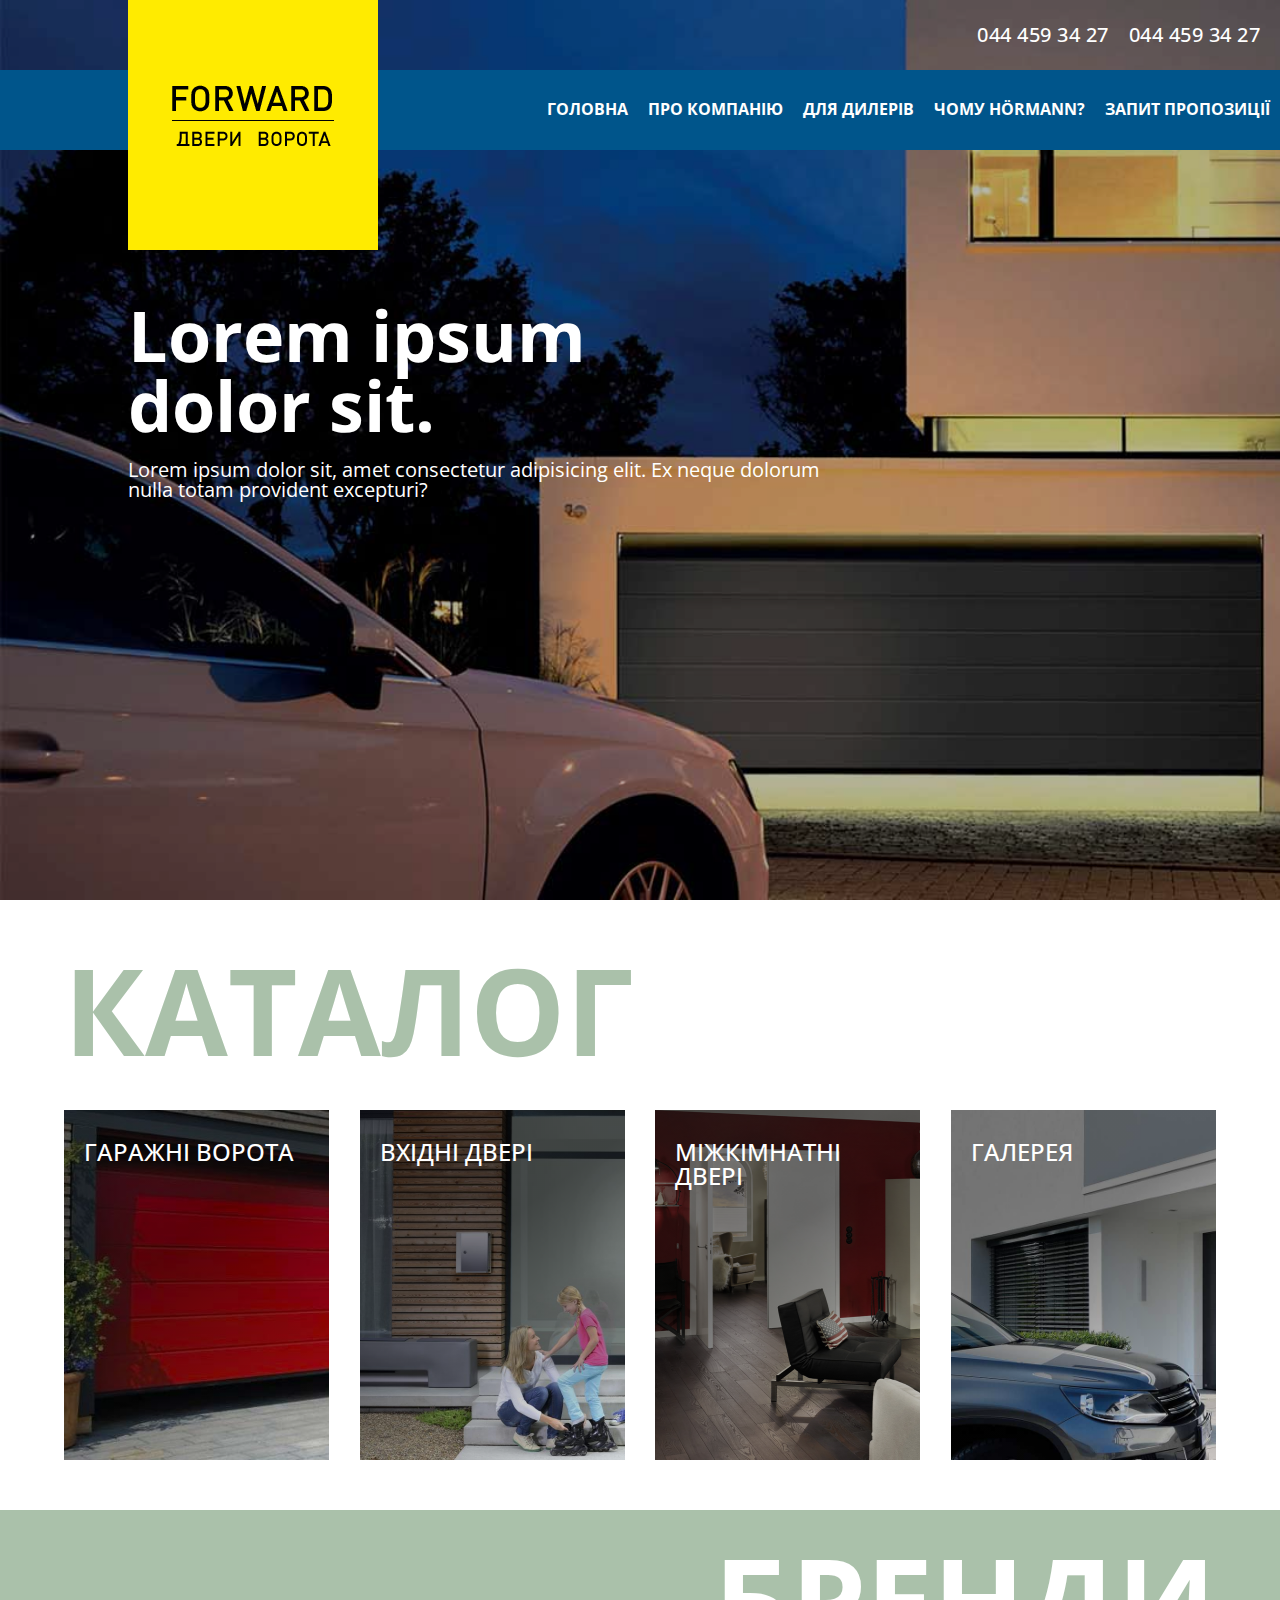
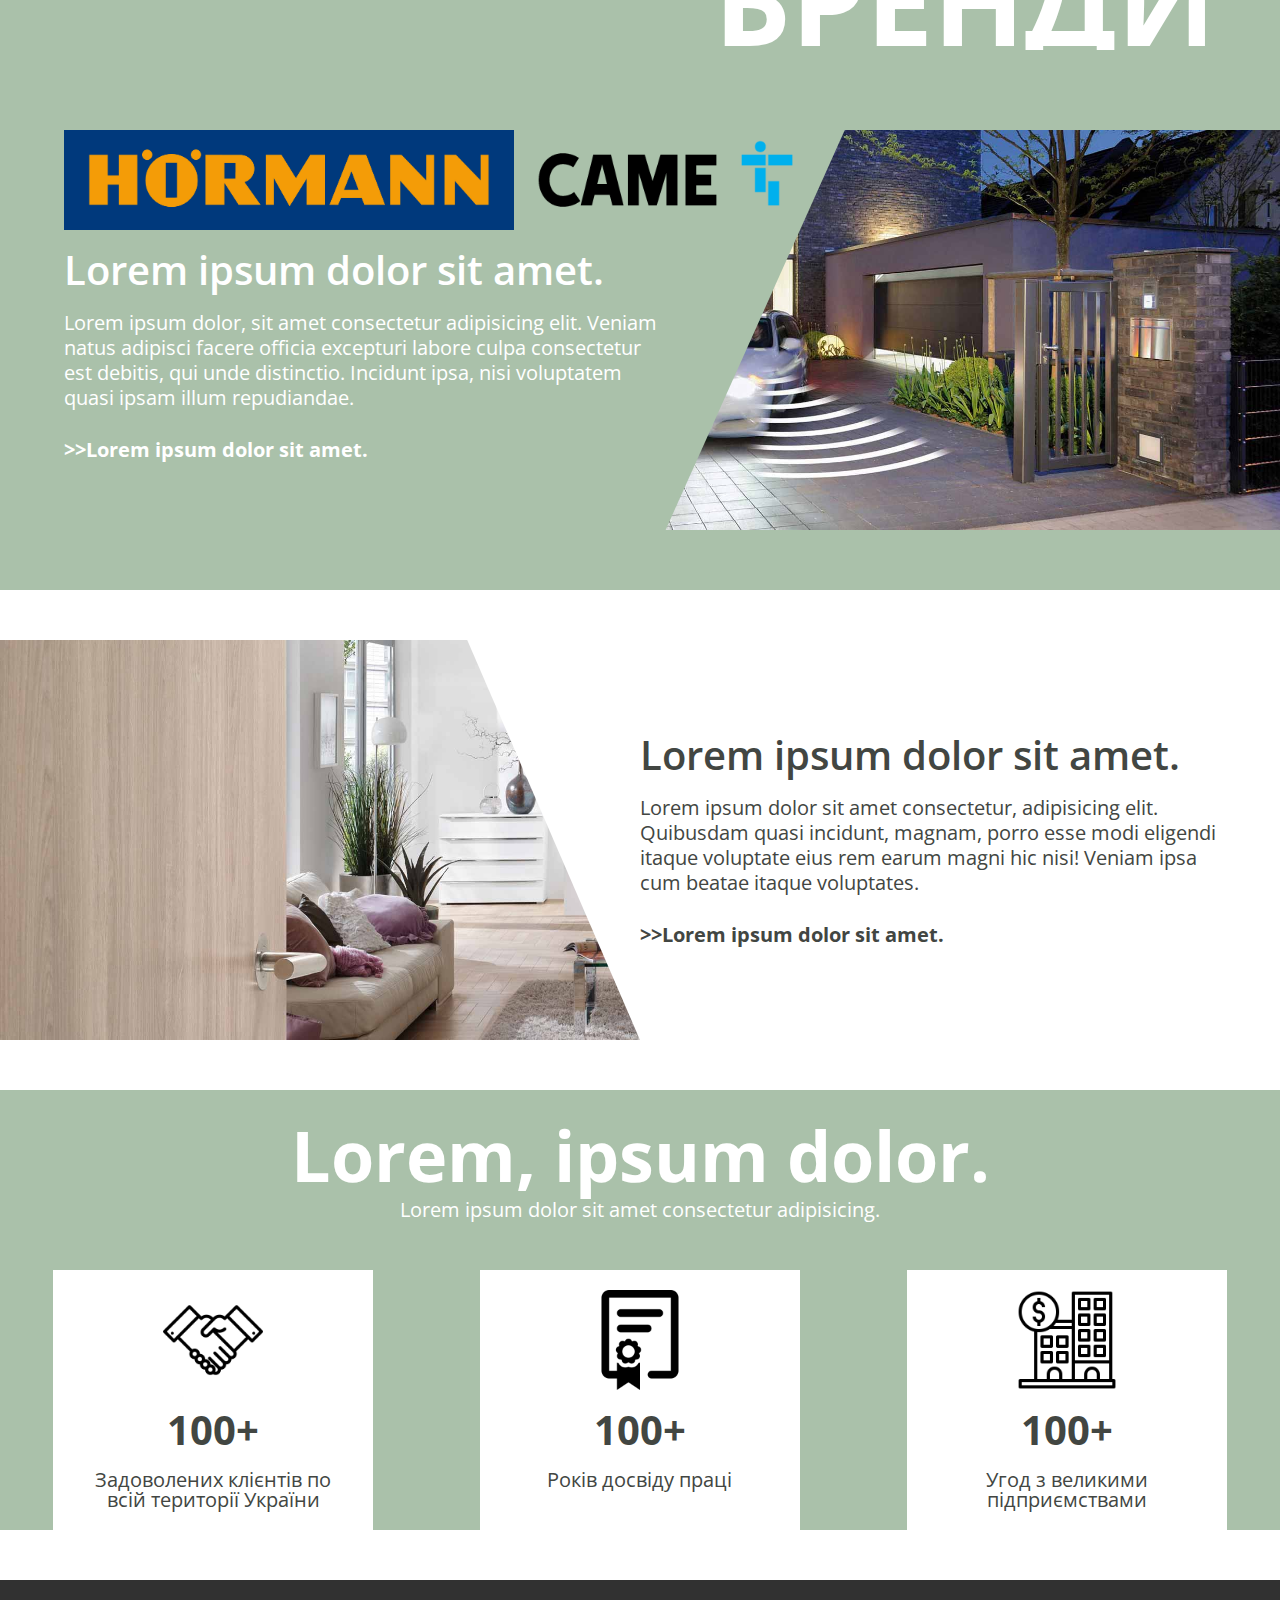
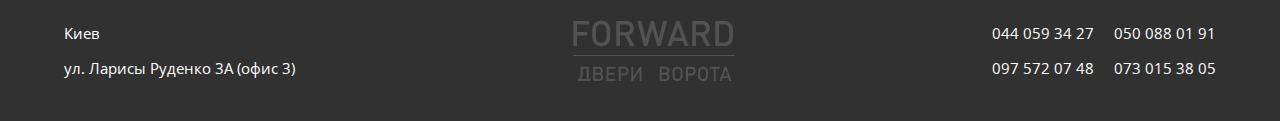
==== commit 443588f1: "Add files via upload" ====
--- a/index.html
+++ b/index.html
@@ -37,7 +37,8 @@
                                             <li class="sub-menu1__item"><a href="garage.html"
                                                     class="sub-menu1__link">ГАРАЖНІ
                                                     ВОРОТА</a></li>
-                                            <li class="sub-menu1__item"><a href="" class="sub-menu1__link">ВХІДНІ
+                                            <li class="sub-menu1__item"><a href="doors1.html"
+                                                    class="sub-menu1__link">ВХІДНІ
                                                     ДВЕРІ</a></li>
                                             <li class="sub-menu1__item"><a href="" class="sub-menu1__link">МІЖКІМНАТНІ
                                                     ДВЕРІ</a></li>
@@ -88,8 +89,8 @@
                             <p class="item-service__text">Lorem ipsum dolor sit amet consectetur adipisicing elit.
                                 Alias, tempore.</p>
                         </div>
-                        <div onmouseover="changeItem(this)" onmouseout="rechangeItem(this)"
-                            class="service__item item-service item-service__bg2">
+                        <div onclick="window.location.href='doors1.html'" onmouseover="changeItem(this)"
+                            onmouseout="rechangeItem(this)" class="service__item item-service item-service__bg2">
 
                             <h2 class="item-service__title">ВХІДНІ ДВЕРІ</h2>
                             <p class="item-service__text">Lorem ipsum dolor sit amet consectetur adipisicing elit.
--- a/css/style.css
+++ b/css/style.css
@@ -373,6 +373,10 @@
   height: 110px;
   font-weight: 700;
   color: #aac1aa;
+}
+
+.lock {
+  overflow: hidden;
 }
 
 .services {
@@ -397,6 +401,14 @@
   -webkit-box-pack: justify;
       -ms-flex-pack: justify;
           justify-content: space-between;
+}
+
+.lock-padding {
+  position: fixed;
+  top: 0;
+  margin-top: 0;
+  background-color: #fff;
+  color: #00558b;
 }
 
 .item-service__bg1 {
@@ -627,6 +639,102 @@
   margin: 100px 0 30px 0;
 }
 
+.popup {
+  position: fixed;
+  width: 100%;
+  height: 100%;
+  background-color: rgba(0, 0, 0, 0.8);
+  z-index: 10000;
+  top: 0;
+  left: 0;
+  opacity: 0;
+  visibility: hidden;
+  overflow-x: hidden;
+  -webkit-transition: all 0.8s ease 0s;
+  transition: all 0.8s ease 0s;
+}
+
+.popup.open {
+  opacity: 1;
+  visibility: visible;
+}
+
+.popup.open .popup__content {
+  opacity: 1;
+  -webkit-transform: perspective(600px) translate(0, 0) rotateX(0);
+          transform: perspective(600px) translate(0, 0) rotateX(0);
+}
+
+.popup__body {
+  min-height: 100%;
+  display: -webkit-box;
+  display: -ms-flexbox;
+  display: flex;
+  -webkit-box-align: center;
+      -ms-flex-align: center;
+          align-items: center;
+  -webkit-box-pack: center;
+      -ms-flex-pack: center;
+          justify-content: center;
+  padding: 30px 10px;
+}
+
+.popup__content {
+  background-color: #fff;
+  color: #424642;
+  max-width: 800px;
+  padding: 30px;
+  position: relative;
+  -webkit-transition: all 0.8s ease 0s;
+  transition: all 0.8s ease 0s;
+  -webkit-transform: perspective(600px) translate(0px, -100%) rotateX(45deg);
+          transform: perspective(600px) translate(0px, -100%) rotateX(45deg);
+  opacity: 0;
+}
+
+.popup__close {
+  position: absolute;
+  right: 10px;
+  top: 10px;
+  color: #424642;
+  text-decoration: none;
+}
+
+.popup__title {
+  font-size: 40px;
+  margin-bottom: 1em;
+}
+
+.form-item {
+  margin: 10px 0;
+}
+
+.input {
+  border: 1px solid #424642;
+  padding: 10px;
+  border-radius: 15px;
+  width: 100%;
+}
+
+.textarea {
+  border: 1px solid #424642;
+  padding: 10px;
+  width: 100%;
+}
+
+.button {
+  background-color: #fff;
+  color: inherit;
+  -webkit-transition: all 0.3s ease 0s;
+  transition: all 0.3s ease 0s;
+  padding: 5px;
+}
+
+.button:hover {
+  color: #fff;
+  background-color: #00558b;
+}
+
 .konfig__conteiner {
   max-width: 1200px;
   margin: 0 auto;
@@ -687,6 +795,11 @@
   border: 1px solid #1426c9;
 }
 
+.doorIcon-active {
+  -webkit-box-shadow: 0 0px 30px #1426c9;
+          box-shadow: 0 0px 30px #1426c9;
+}
+
 .image-konfig__img {
   width: 100%;
   text-align: center;
@@ -695,6 +808,16 @@
 
 .image-konfig__img img {
   width: 100%;
+}
+
+.image-konfig__img-door {
+  width: 100%;
+  text-align: center;
+  margin: 0px 0px 70px 0;
+}
+
+.image-konfig__img-door img {
+  width: 50%;
 }
 
 .image-konfig__selector-flex {
@@ -735,7 +858,6 @@
 }
 
 .color-konfig__colors {
-  overflow-y: scroll;
   max-height: 300px;
   padding-left: 7px;
   padding-top: 7px;
@@ -751,9 +873,24 @@
   font-size: 15px;
 }
 
+.thermoCarbon-colors,
+.thermoSafe-colors,
+.thermo65-colors,
+.color-items-door {
+  display: -webkit-box;
+  display: -ms-flexbox;
+  display: flex;
+  -webkit-box-pack: start;
+      -ms-flex-pack: start;
+          justify-content: flex-start;
+  -ms-flex-wrap: wrap;
+      flex-wrap: wrap;
+}
+
 .color-items,
 .color-items__m,
 .color-items__s {
+  overflow-y: scroll;
   display: -webkit-box;
   display: -ms-flexbox;
   display: flex;
@@ -812,6 +949,16 @@
           box-shadow: 0 0 10px #1426c9;
 }
 
+.color-active {
+  border: 1px solid #1426c9;
+  -webkit-box-shadow: 0 0 10px #1426c9;
+          box-shadow: 0 0 10px #1426c9;
+}
+
+.color00 {
+  background-color: #f7fbf5;
+}
+
 .color1 {
   background-color: #e5d7ba;
 }
@@ -992,6 +1139,10 @@
   background: url("../img/konfig/garage/colors/30.jpg");
 }
 
+.color100 {
+  background-color: #60453a;
+}
+
 .konfig-add {
   margin-top: 10px;
 }
@@ -1001,16 +1152,77 @@
 }
 
 .konfig-add__selector {
+  -webkit-box-pack: start;
+      -ms-flex-pack: start;
+          justify-content: flex-start;
   display: -webkit-box;
   display: -ms-flexbox;
   display: flex;
   margin-top: 20px;
-}
-
-.konfig-add__selector p {
-  display: block;
-  font-size: 20px;
-  padding-right: 20px;
+  -ms-flex-wrap: wrap;
+      flex-wrap: wrap;
+}
+
+.konfig-add__selector-item {
+  margin-right: 8%;
+  width: 25%;
+  margin-bottom: 10px;
+}
+
+.selector-item__img {
+  height: 80px;
+  cursor: pointer;
+}
+
+.selector-item__img img {
+  height: 100%;
+}
+
+.info__conteiner {
+  max-width: 1230px;
+  padding: 0 15px;
+  margin: 0 auto;
+}
+
+.info__text-conteiner {
+  padding: 20px 0 30px 0;
+}
+
+.info__text-none {
+  display: none;
+}
+
+.info__text {
+  text-align: justify;
+  font-size: 18px;
+}
+
+.selector-info {
+  display: -webkit-box;
+  display: -ms-flexbox;
+  display: flex;
+}
+
+.selector-info__item {
+  -webkit-transition: all 0.3s ease 0s;
+  transition: all 0.3s ease 0s;
+  text-align: center;
+  padding: 10px 20px;
+}
+
+.selector-info__item:hover {
+  color: #fff;
+  background-color: #00558b;
+  cursor: pointer;
+}
+
+.item-info__active {
+  color: #fff;
+  background-color: #00558b;
+}
+
+.none-colors {
+  display: none;
 }
 
 .main-title__hormann {
@@ -1151,3 +1363,54 @@
           clip-path: polygon(26% 0, 100% 0, 100% 100%, 0 100%);
   background: url("../img/contentImg/about3.jpg") 0 0/cover no-repeat;
 }
+
+.slider-container {
+  display: -webkit-box;
+  display: -ms-flexbox;
+  display: flex;
+  -webkit-box-pack: center;
+      -ms-flex-pack: center;
+          justify-content: center;
+  -webkit-box-align: center;
+      -ms-flex-align: center;
+          align-items: center;
+  margin-top: 50px;
+}
+
+.arrow {
+  font-size: 30px;
+}
+
+.slide__image {
+  text-align: center;
+}
+
+.slide__image img {
+  max-height: 500px;
+  max-width: 100%;
+}
+
+.image-slider__conteiner {
+  padding: 30px 0 70px 0;
+}
+
+.image-slider__conteiner .swiper-pagination-fraction {
+  font-size: 20px;
+  padding-bottom: 20px;
+}
+
+.image-slider__conteiner .swiper-scrollbar {
+  background-color: #003658;
+  margin: 20px;
+}
+
+.image-slider__conteiner .swiper-scrollbar-drag {
+  cursor: pointer;
+  background-color: #0181d1;
+}
+
+.sub-title__gallery {
+  font-size: 40px;
+  text-align: center;
+  padding: 20px 0;
+}
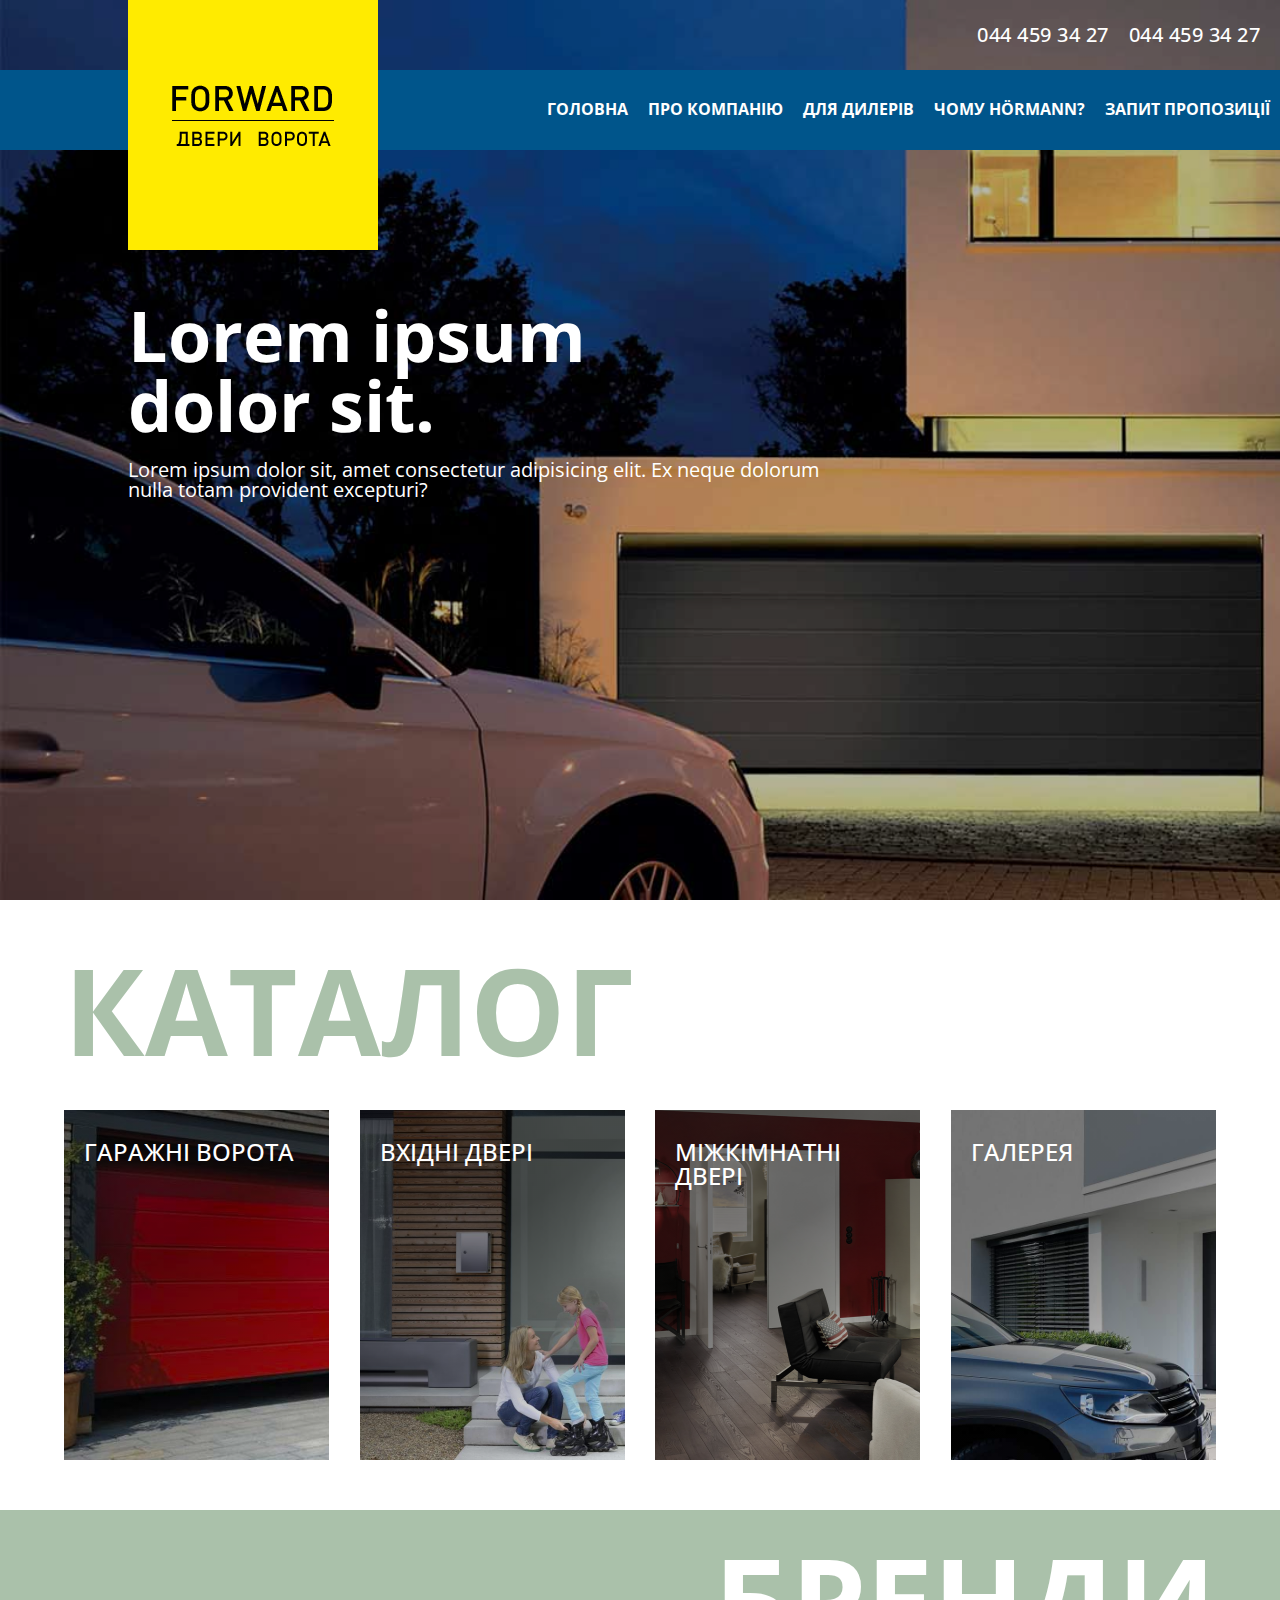
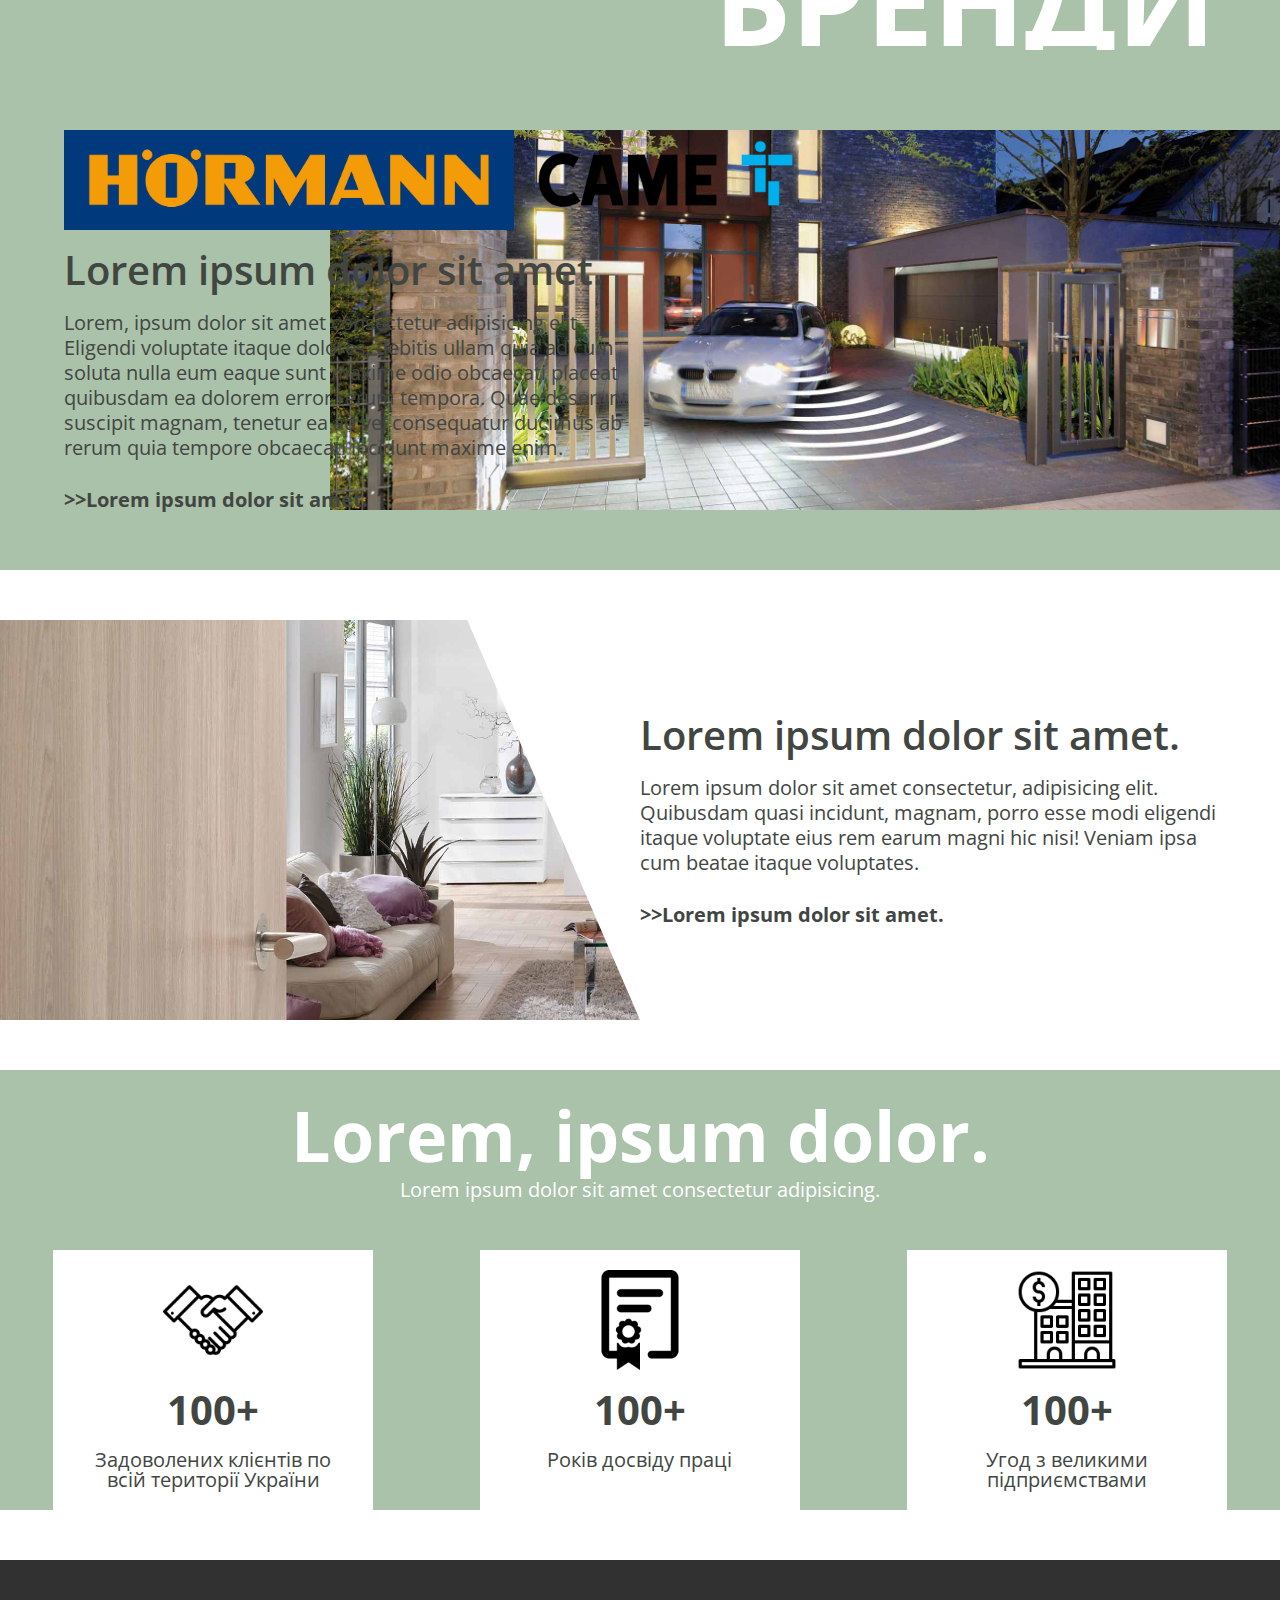
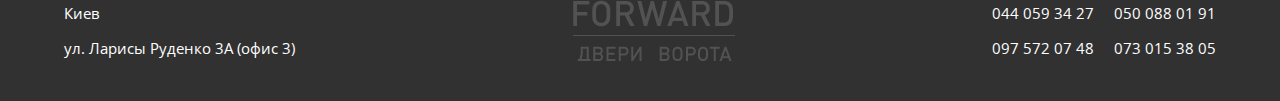
==== commit 0772a8bf: "Add files via upload" ====
--- a/index.html
+++ b/index.html
@@ -28,40 +28,48 @@
                     <div class="header__conteiner">
 
                         <nav class="header__menu menu ">
-                            <ul class="menu__list">
-                                <li class="menu__item main-link__block">
-                                    <a href="index.html" class="menu__link main-link">ГОЛОВНА
-                                    </a>
-                                    <div class="sub-menu1">
-                                        <ul class="sub-menu1__list">
-                                            <li class="sub-menu1__item"><a href="garage.html"
-                                                    class="sub-menu1__link">ГАРАЖНІ
-                                                    ВОРОТА</a></li>
-                                            <li class="sub-menu1__item"><a href="doors1.html"
-                                                    class="sub-menu1__link">ВХІДНІ
-                                                    ДВЕРІ</a></li>
-                                            <li class="sub-menu1__item"><a href="" class="sub-menu1__link">МІЖКІМНАТНІ
-                                                    ДВЕРІ</a></li>
-                                            <li class="sub-menu1__item"><a href="gallery.html"
-                                                    class="sub-menu1__link">ГАЛЕРЕЯ</a>
-                                            </li>
-                                        </ul>
-                                    </div>
-                                </li>
-
-                                <li class="menu__item">
-                                    <a href="about.html" class="menu__link">ПРО КОМПАНІЮ</a>
-                                </li>
-                                <li class="menu__item">
-                                    <a href="fordealers.html" class="menu__link">ДЛЯ ДИЛЕРІВ</a>
-                                </li>
-                                <li class="menu__item">
-                                    <a href="hormann.html" class="menu__link">ЧОМУ HÖRMANN?</a>
-                                </li>
-                                <li class="menu__item">
-                                    <a href="#popup" class="menu__link popup__link">ЗАПИТ ПРОПОЗИЦІЇ</a>
-                                </li>
-                            </ul>
+                            <div class="menu-btn">
+                                <span class="span"></span>
+                                <span class="span"></span>
+                                <span class="span"></span>
+                            </div>
+                            <div class="menu__list-block menu__list-block-active">
+                                <ul class="menu__list">
+                                    <li class="menu__item main-link__block">
+                                        <a href="index.html" class="menu__link main-link">ГОЛОВНА
+                                        </a>
+                                        <div class="sub-menu1">
+                                            <ul class="sub-menu1__list">
+                                                <li class="sub-menu1__item"><a href="garage.html"
+                                                        class="sub-menu1__link">ГАРАЖНІ
+                                                        ВОРОТА</a></li>
+                                                <li class="sub-menu1__item"><a href="doors1.html"
+                                                        class="sub-menu1__link">ВХІДНІ
+                                                        ДВЕРІ</a></li>
+                                                <li class="sub-menu1__item"><a href=""
+                                                        class="sub-menu1__link">МІЖКІМНАТНІ
+                                                        ДВЕРІ</a></li>
+                                                <li class="sub-menu1__item"><a href="gallery.html"
+                                                        class="sub-menu1__link">ГАЛЕРЕЯ</a>
+                                                </li>
+                                            </ul>
+                                        </div>
+                                    </li>
+
+                                    <li class="menu__item">
+                                        <a href="about.html" class="menu__link">ПРО КОМПАНІЮ</a>
+                                    </li>
+                                    <li class="menu__item">
+                                        <a href="fordealers.html" class="menu__link">ДЛЯ ДИЛЕРІВ</a>
+                                    </li>
+                                    <li class="menu__item">
+                                        <a href="hormann.html" class="menu__link">ЧОМУ HÖRMANN?</a>
+                                    </li>
+                                    <li class="menu__item">
+                                        <a href="#popup" class="menu__link popup__link">ЗАПИТ ПРОПОЗИЦІЇ</a>
+                                    </li>
+                                </ul>
+                            </div>
                         </nav>
                     </div>
 
@@ -116,20 +124,21 @@
                 <div class="brands__conteiner">
                     <h1 class="brands__title">БРЕНДИ</h1>
                     <div class="brands__block1">
-                        <div class="brands__block1-text text-block">
-                            <div class="text-block__wrapper">
-                                <div class="text-block__logo-flex">
-                                    <div class="text-block__logo"><img src="img/Logo/logoHormann.jpg" alt=""></div>
-                                    <div class="text-block__logo"><img src="img/Logo/cameLogo.png" alt=""></div>
-                                </div>
-                                <h2 class="text-block__sub-title">Lorem ipsum dolor sit amet.</h2>
-                                <div class="text-block__text">Lorem ipsum dolor, sit amet consectetur adipisicing elit.
-                                    Veniam natus adipisci facere officia excepturi labore culpa consectetur est debitis,
-                                    qui unde distinctio. Incidunt ipsa, nisi voluptatem quasi ipsam illum repudiandae.
-                                </div>
-                                <div class="text-block__link"><a href="">>>Lorem ipsum dolor sit amet.</a></div>
-                            </div>
-                        </div>
+                        <div class="about__body brands__block1__text">
+                            <div class="text-block__logo-flex">
+                                <div class="text-block__logo"><img src="img/Logo/logoHormann.jpg" alt=""></div>
+                                <div class="text-block__logo"><img src="img/Logo/cameLogo.png" alt=""></div>
+                            </div>
+                            <h2 class="text-block__sub-title">Lorem ipsum dolor sit amet.</h2>
+                            <div class="text-block__text"> Lorem, ipsum dolor sit amet consectetur adipisicing elit.
+                                Eligendi voluptate itaque dolores, debitis ullam quia ad cum soluta nulla eum eaque sunt
+                                maxime odio obcaecati placeat quibusdam ea dolorem error rerum tempora. Quae deserunt
+                                suscipit magnam, tenetur ea ad vel consequatur ducimus ab rerum quia tempore obcaecati
+                                incidunt maxime enim.
+                            </div>
+                            <div class="text-block__link"><a href="">>>Lorem ipsum dolor sit amet.</a></div>
+                        </div>
+                        <div class="brands0__bg"></div>
                     </div>
                 </div>
                 <div class="brands__block2">
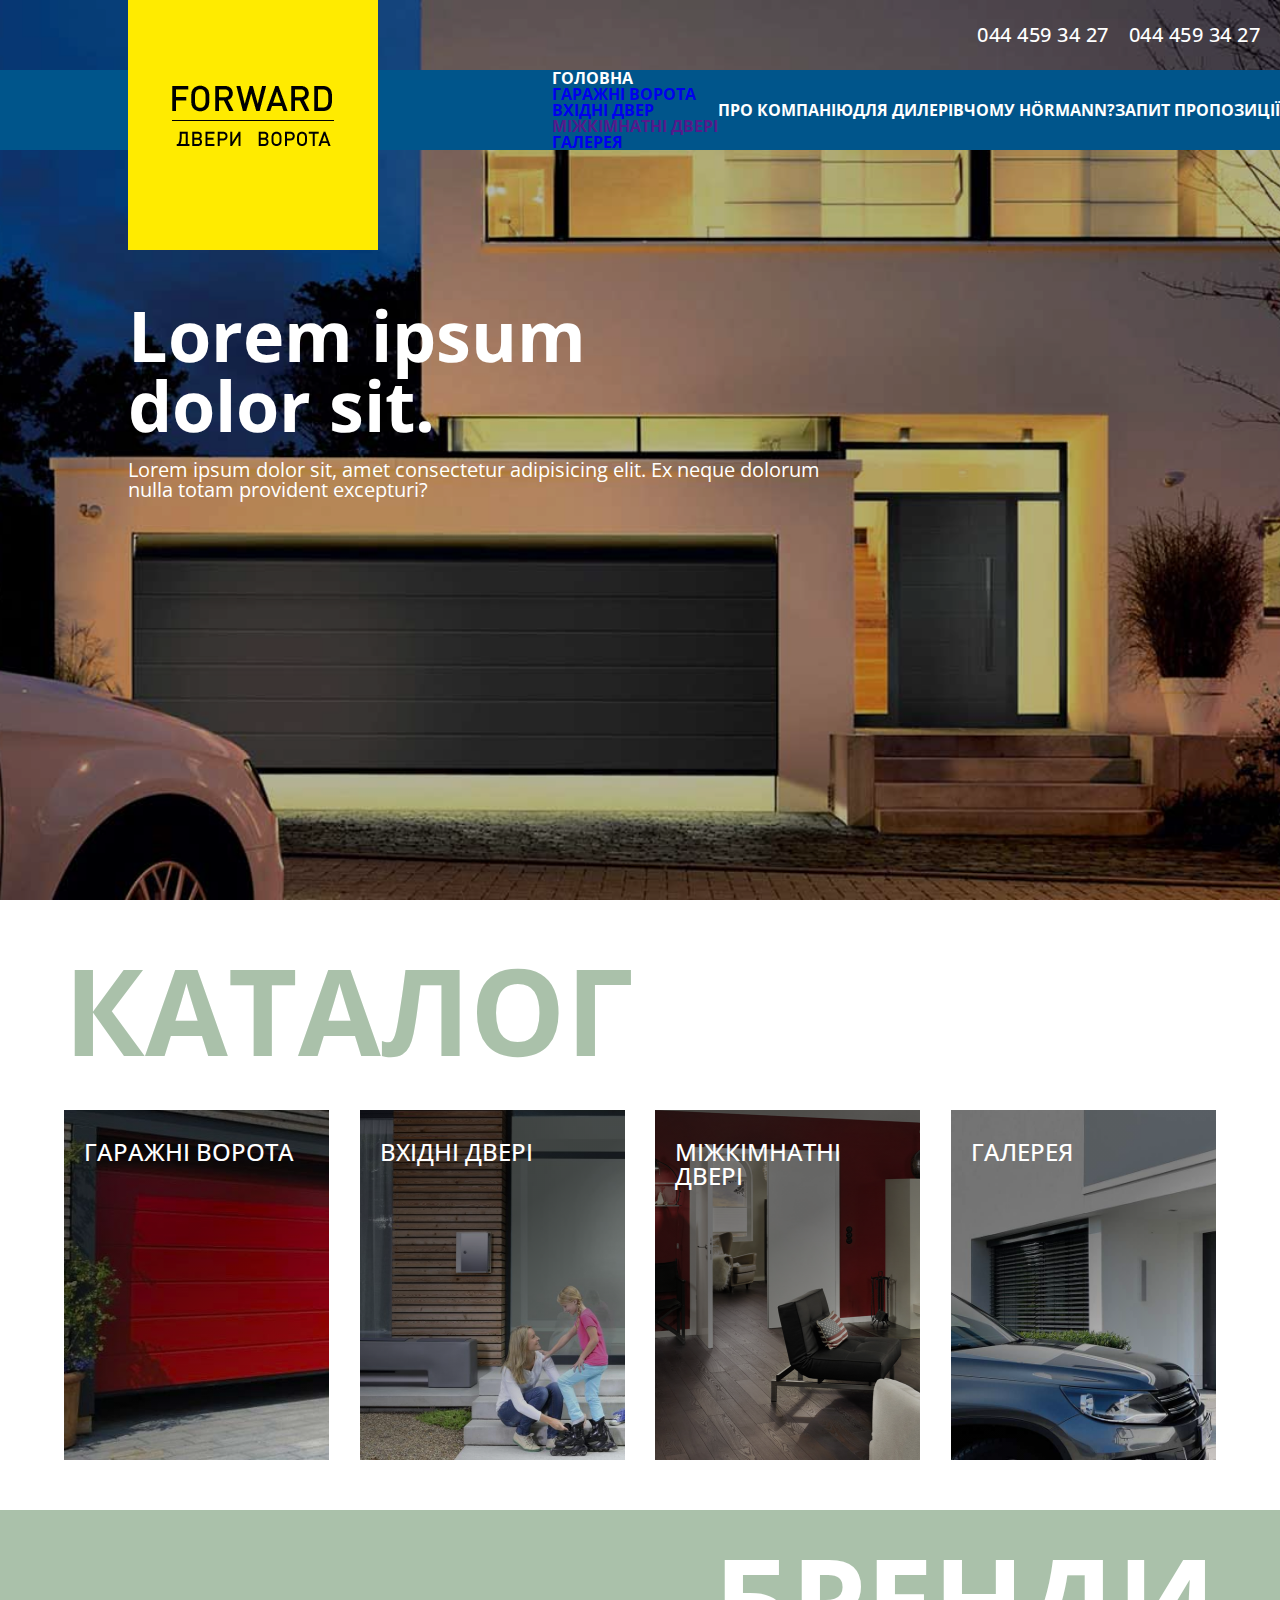
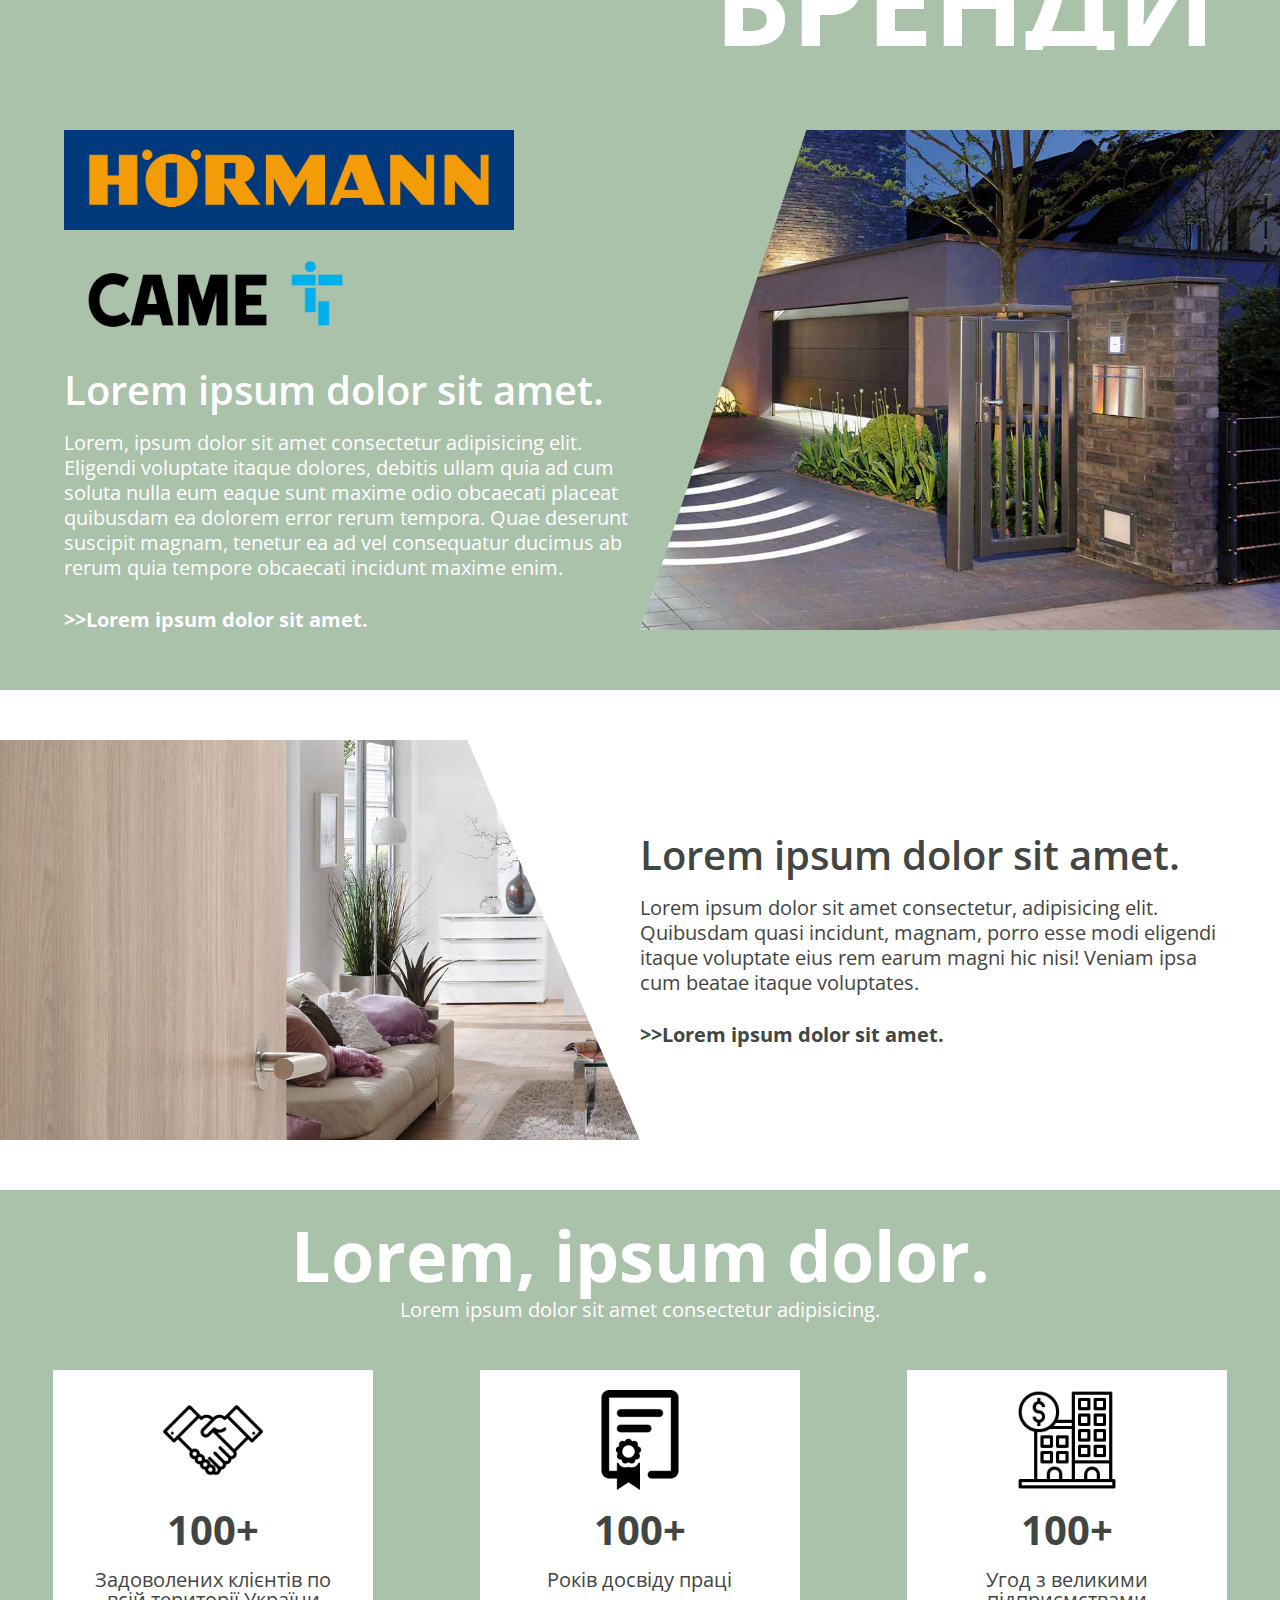
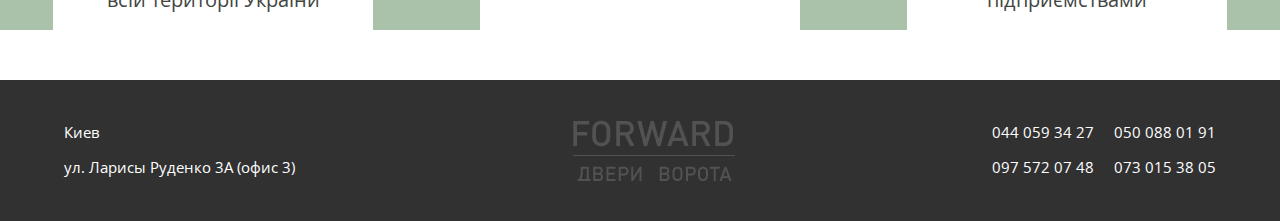
==== commit 393cd3fe: "Add files via upload" ====
--- a/index.html
+++ b/index.html
@@ -26,54 +26,27 @@
                         </a>
                     </div>
                     <div class="header__conteiner">
-
-                        <nav class="header__menu menu ">
-                            <div class="menu-btn">
-                                <span class="span"></span>
-                                <span class="span"></span>
-                                <span class="span"></span>
-                            </div>
-                            <div class="menu__list-block menu__list-block-active">
-                                <ul class="menu__list">
-                                    <li class="menu__item main-link__block">
-                                        <a href="index.html" class="menu__link main-link">ГОЛОВНА
-                                        </a>
-                                        <div class="sub-menu1">
-                                            <ul class="sub-menu1__list">
-                                                <li class="sub-menu1__item"><a href="garage.html"
-                                                        class="sub-menu1__link">ГАРАЖНІ
-                                                        ВОРОТА</a></li>
-                                                <li class="sub-menu1__item"><a href="doors1.html"
-                                                        class="sub-menu1__link">ВХІДНІ
-                                                        ДВЕРІ</a></li>
-                                                <li class="sub-menu1__item"><a href=""
-                                                        class="sub-menu1__link">МІЖКІМНАТНІ
-                                                        ДВЕРІ</a></li>
-                                                <li class="sub-menu1__item"><a href="gallery.html"
-                                                        class="sub-menu1__link">ГАЛЕРЕЯ</a>
-                                                </li>
-                                            </ul>
-                                        </div>
-                                    </li>
-
-                                    <li class="menu__item">
-                                        <a href="about.html" class="menu__link">ПРО КОМПАНІЮ</a>
-                                    </li>
-                                    <li class="menu__item">
-                                        <a href="fordealers.html" class="menu__link">ДЛЯ ДИЛЕРІВ</a>
-                                    </li>
-                                    <li class="menu__item">
-                                        <a href="hormann.html" class="menu__link">ЧОМУ HÖRMANN?</a>
-                                    </li>
-                                    <li class="menu__item">
-                                        <a href="#popup" class="menu__link popup__link">ЗАПИТ ПРОПОЗИЦІЇ</a>
-                                    </li>
-                                </ul>
-                            </div>
+                        <div class="header__menu menu">
+                            <div class="menu__icon"><span></span></div>
+                        </div>
+                        <nav class="menu__body">
+                            <ul class="menu__list">
+                                <li><a href="index.html" class="menu__link">ГОЛОВНА</a>
+                                    <span class="menu__arrow"></span>
+                                    <ul class="menu__sub-list">
+                                        <li><a href="garage.html" class="menu__sub-link">ГАРАЖНІ ВОРОТА</a></li>
+                                        <li><a href="doors1.html" class="menu__sub-link">ВХІДНІ ДВЕР</a></li>
+                                        <li><a href="" class="menu__sub-link">МІЖКІМНАТНІ ДВЕРІ</a></li>
+                                        <li><a href="gallery.html" class="menu__sub-link">ГАЛЕРЕЯ</a></li>
+                                    </ul>
+                                </li>
+                                <li><a href="about.html" class="menu__link">ПРО КОМПАНІЮ</a></li>
+                                <li><a href="fordealers.html" class="menu__link">ДЛЯ ДИЛЕРІВ</a></li>
+                                <li><a href="hormann.html" class="menu__link">ЧОМУ HÖRMANN?</a></li>
+                                <li><a href="#popup" class="menu__link popup__link">ЗАПИТ ПРОПОЗИЦІЇ</a></li>
+                            </ul>
                         </nav>
                     </div>
-
-
                     <div class="header__main-block__content">
                         <h1 class="header__main-block__title">Lorem ipsum dolor sit.</h1>
                         <div class="header__main-block__sub-title">Lorem ipsum dolor sit, amet consectetur adipisicing
--- a/css/style.css
+++ b/css/style.css
@@ -112,6 +112,12 @@
   padding-right: 20px;
 }
 
+@media (max-width: 630px) {
+  .tel-header {
+    visibility: hidden;
+  }
+}
+
 .header__logo {
   position: absolute;
   margin-left: 10%;
@@ -146,6 +152,68 @@
   transition: 0.3s color background-color;
 }
 
+.header__menu {
+  position: relative;
+}
+
+@media (max-width: 1130px) {
+  .header__logo {
+    margin-left: 0;
+  }
+}
+
+@media (max-width: 1000px) {
+  .header__logo {
+    width: 180px;
+    height: 220px;
+  }
+  .header__logo-item img {
+    width: 70%;
+  }
+}
+
+.menu-btn {
+  display: none;
+}
+
+.menu-btn {
+  width: 30px;
+  height: 30px;
+  position: absolute;
+  top: 20px;
+  right: 20px;
+  z-index: 10;
+  text-align: center;
+  overflow: hidden;
+}
+
+.span {
+  width: 30px;
+  height: 3px;
+  position: absolute;
+  top: 50%;
+  left: 50%;
+  -webkit-transform: translate(-50%, -50%);
+          transform: translate(-50%, -50%);
+  background-color: #fff;
+  -webkit-transition: all 0.5s;
+  transition: all 0.5s;
+}
+
+.span:nth-of-type(2) {
+  top: calc(50% - 10px);
+}
+
+.span:nth-of-type(3) {
+  top: calc(50% + 10px);
+}
+
+@media (max-width: 930px) {
+  .menu-btn {
+    display: block;
+  }
+}
+
 .menu__list {
   font-size: 16px;
   font-weight: 700;
@@ -183,12 +251,8 @@
   border-bottom: 2px solid #ebcb1a;
 }
 
-.menu__item:not(:last-child) {
+.menu__item {
   margin-right: 20px;
-}
-
-.menu__item:last-child {
-  margin-right: 10px;
 }
 
 .main-link__block {
@@ -250,6 +314,129 @@
   opacity: 1;
 }
 
+@media (max-width: 930px) {
+  .main-link__block {
+    display: -webkit-box;
+    display: -ms-flexbox;
+    display: flex;
+    -ms-flex-wrap: wrap;
+        flex-wrap: wrap;
+    -webkit-box-pack: end;
+        -ms-flex-pack: end;
+            justify-content: flex-end;
+  }
+  .main-link__block:hover .sub-menu1 {
+    top: 10px;
+  }
+  .menu__list-block {
+    overflow-y: scroll;
+  }
+  .sub-menu1__list {
+    opacity: 1;
+  }
+  .sub-menu1__link {
+    opacity: 1;
+  }
+  .sub-menu1__item {
+    opacity: 1;
+    height: 40px;
+  }
+  .sub-menu1 {
+    position: relative;
+    left: 0;
+    top: 10px;
+  }
+  .sub-menu1__list {
+    -webkit-transition: color 0.1s ease 0s;
+    transition: color 0.1s ease 0s;
+    color: inherit;
+    background-color: inherit;
+    display: -webkit-box;
+    display: -ms-flexbox;
+    display: flex;
+    -webkit-box-pack: end;
+        -ms-flex-pack: end;
+            justify-content: flex-end;
+    -ms-flex-wrap: wrap;
+        flex-wrap: wrap;
+  }
+  .sub-menu1__item {
+    padding: 10px 0;
+  }
+  .sub-menu1__link {
+    -webkit-transition: color 0.1s ease 0s;
+    transition: color 0.1s ease 0s;
+    color: inherit;
+    height: inherit;
+  }
+  .menu__list {
+    width: 220px;
+    background-color: inherit;
+    display: -webkit-box;
+    display: -ms-flexbox;
+    display: flex;
+    -webkit-box-pack: center;
+        -ms-flex-pack: center;
+            justify-content: center;
+    height: 500px;
+    -webkit-box-orient: vertical;
+    -webkit-box-direction: normal;
+        -ms-flex-direction: column;
+            flex-direction: column;
+    -webkit-box-align: end;
+        -ms-flex-align: end;
+            align-items: flex-end;
+  }
+  .menu__list-block {
+    background-color: #00558b;
+    width: 220px;
+    -webkit-transition: -webkit-transform 0.5s ease 0s;
+    transition: -webkit-transform 0.5s ease 0s;
+    transition: transform 0.5s ease 0s;
+    transition: transform 0.5s ease 0s, -webkit-transform 0.5s ease 0s;
+    -webkit-transform: translateX(0);
+            transform: translateX(0);
+  }
+  .menu__list-block-active {
+    -webkit-transform: translateX(-100%);
+            transform: translateX(-100%);
+  }
+  .main-link__block {
+    margin-top: 80px;
+  }
+  .header {
+    z-index: 10;
+  }
+  .header__logo {
+    position: absolute;
+    margin-left: 10%;
+    top: 0px;
+    background-color: #ffeb00;
+    width: 250px;
+    height: 250px;
+    z-index: 0;
+    display: -webkit-box;
+    display: -ms-flexbox;
+    display: flex;
+    -webkit-box-align: center;
+        -ms-flex-align: center;
+            align-items: center;
+    text-align: center;
+  }
+  .header__logo-item {
+    margin-top: -20px;
+    -webkit-box-flex: 1;
+        -ms-flex: 1 1 100%;
+            flex: 1 1 100%;
+  }
+  .menu__list {
+    padding-left: 20px;
+  }
+  .menu__list:last-child {
+    padding-bottom: 30px;
+  }
+}
+
 .page {
   -webkit-box-flex: 1;
       -ms-flex: 1 1 auto;
@@ -260,7 +447,7 @@
   color: #ffff;
   height: 100vh;
   width: 100%;
-  background: url("../img/bgmain.jpg") 0 0/cover no-repeat;
+  background: url("../img/bgmain.jpg") center/cover no-repeat;
 }
 
 .header__main-block__content {
@@ -284,6 +471,20 @@
   width: 100%;
   height: 100%;
   background-color: rgba(0, 0, 0, 0.286);
+}
+
+@media (max-width: 450px) {
+  .header__main-block__title {
+    font-size: 50px;
+  }
+  .header__logo {
+    width: 200px;
+    height: 200px;
+    margin-left: 5%;
+  }
+  .header__logo img {
+    width: 70%;
+  }
 }
 
 .main-block__garage {
@@ -311,6 +512,8 @@
   -webkit-box-align: center;
   -ms-flex-align: center;
   align-items: center;
+  -ms-flex-wrap: wrap;
+      flex-wrap: wrap;
 }
 
 .footer__column {
@@ -335,6 +538,22 @@
   -webkit-box-flex: 1;
   -ms-flex: 1 1 auto;
   flex: 1 1 auto;
+}
+
+@media (max-width: 750px) {
+  .footer__column {
+    text-align: center;
+    -webkit-box-flex: 1;
+        -ms-flex: 1 1 50%;
+            flex: 1 1 50%;
+    margin-bottom: 20px;
+  }
+  .footer__column-img {
+    -webkit-box-flex: 1;
+        -ms-flex: 1 1 50%;
+            flex: 1 1 50%;
+    margin-bottom: 20px;
+  }
 }
 
 .wrapper {
@@ -459,11 +678,25 @@
   font-size: 16px;
 }
 
+@media (max-width: 1210px) {
+  .item-service {
+    width: 48%;
+    margin-top: 30px;
+  }
+}
+
 .item-service:hover {
   z-index: 5;
   cursor: pointer;
   -webkit-transform: scale(1.2);
           transform: scale(1.2);
+}
+
+@media (max-width: 600px) {
+  .item-service {
+    width: 98%;
+    margin-top: 30px;
+  }
 }
 
 .brands__conteiner {
@@ -483,20 +716,57 @@
 }
 
 .brands__block1 {
+  color: #fff;
   margin-top: 80px;
-  background: url("../img/bgbrands.jpg") right/auto 100% no-repeat;
-}
-
-.brands__block1-text {
-  width: 100%;
-  display: -webkit-box;
-  display: -ms-flexbox;
-  display: flex;
-  height: 400px;
-  padding-left: 5%;
-  background-color: #aac1aa;
-  -webkit-clip-path: polygon(0 0, 66% 0, 52% 100%, 0% 100%);
-          clip-path: polygon(0 0, 66% 0, 52% 100%, 0% 100%);
+  display: -webkit-box;
+  display: -ms-flexbox;
+  display: flex;
+  -webkit-box-pack: justify;
+      -ms-flex-pack: justify;
+          justify-content: space-between;
+}
+
+.brands__block1__text {
+  -ms-flex-item-align: center;
+      -ms-grid-row-align: center;
+      align-self: center;
+}
+
+@media (max-width: 860px) {
+  .brands__title {
+    text-align: center;
+    font-size: 90px;
+    height: 90px;
+    padding-right: 0;
+  }
+  .main-title {
+    text-align: center;
+    font-size: 90px;
+    height: 90px;
+    padding-left: 0;
+  }
+}
+
+@media (max-width: 450px) {
+  .brands__title {
+    text-align: center;
+    font-size: 60px;
+    height: 60px;
+    padding-right: 0;
+  }
+  .main-title {
+    text-align: center;
+    font-size: 60px;
+    height: 60px;
+    padding-left: 0;
+  }
+}
+
+.brands0__bg {
+  background: url("../img/bgbrands.jpg") right/cover no-repeat;
+  width: 50%;
+  -webkit-clip-path: polygon(26% 0, 100% 0, 100% 100%, 0 100%);
+          clip-path: polygon(26% 0, 100% 0, 100% 100%, 0 100%);
 }
 
 .text-block {
@@ -523,13 +793,17 @@
 }
 
 .text-block__logo img {
-  height: 100px;
+  max-height: 100px;
+  max-width: 100%;
+  padding-right: 10px;
 }
 
 .text-block__logo-flex {
   display: -webkit-box;
   display: -ms-flexbox;
   display: flex;
+  -ms-flex-wrap: wrap;
+      flex-wrap: wrap;
 }
 
 .text-block__link {
@@ -549,6 +823,25 @@
   text-decoration: underline;
 }
 
+@media (max-width: 900px) {
+  .brands__block1 {
+    -ms-flex-wrap: wrap;
+        flex-wrap: wrap;
+  }
+  .brands__block1 .brands0__bg {
+    margin-top: 30px;
+    width: 100%;
+    height: 300px;
+    -webkit-clip-path: polygon(0 0, 100% 0%, 100% 100%, 0% 100%);
+            clip-path: polygon(0 0, 100% 0%, 100% 100%, 0% 100%);
+    background: url("../img/bgbrands.jpg") 0 0/cover no-repeat;
+  }
+  .brands__block1 .brands__block1__text {
+    width: 100%;
+    padding-right: 2%;
+  }
+}
+
 .brands__block2-wrapper {
   margin: 50px 0;
   display: -webkit-box;
@@ -558,9 +851,7 @@
 }
 
 .brands__block2-bg {
-  -webkit-box-flex: 1;
-      -ms-flex: 1 1 50%;
-          flex: 1 1 50%;
+  width: 50%;
   -webkit-clip-path: polygon(73% 0, 0 0, 0 100%, 100% 100%);
           clip-path: polygon(73% 0, 0 0, 0 100%, 100% 100%);
   background: url("../img/bgbrands1.jpg") 0 0/cover no-repeat;
@@ -575,6 +866,26 @@
   padding-right: 5%;
 }
 
+@media (max-width: 690px) {
+  .brands__block2-wrapper {
+    -ms-flex-wrap: wrap-reverse;
+        flex-wrap: wrap-reverse;
+    height: auto;
+  }
+  .text-block2__wrapper {
+    width: 100%;
+    padding-left: 5%;
+    padding-right: 2%;
+    padding-bottom: 30px;
+  }
+  .brands__block2-bg {
+    width: 100%;
+    -webkit-clip-path: polygon(0 0, 100% 0%, 100% 100%, 0% 100%);
+            clip-path: polygon(0 0, 100% 0%, 100% 100%, 0% 100%);
+    height: 300px;
+  }
+}
+
 .advantages__conteiner {
   padding-top: 30px;
   background-color: #aac1aa;
@@ -629,6 +940,26 @@
 
 .advantages__text {
   font-size: 20px;
+}
+
+@media (max-width: 1070px) {
+  .advantages__column {
+    width: 30%;
+  }
+}
+
+@media (max-width: 676px) {
+  .advantages__body {
+    -webkit-box-pack: center;
+        -ms-flex-pack: center;
+            justify-content: center;
+  }
+  .advantages__column {
+    width: 90%;
+  }
+  .advantages__column:not(:last-child) {
+    margin-bottom: 20px;
+  }
 }
 
 .main-title2 {
@@ -744,6 +1075,8 @@
   display: -webkit-box;
   display: -ms-flexbox;
   display: flex;
+  -ms-flex-wrap: wrap;
+      flex-wrap: wrap;
   -webkit-box-pack: justify;
       -ms-flex-pack: justify;
           justify-content: space-between;
@@ -770,7 +1103,7 @@
 .sub-menu__link {
   color: #fff;
   display: block;
-  width: 250px;
+  width: 100%;
   padding: 20px 0 20px 20px;
   background-color: #00558b;
   -webkit-transition: 0.6s all ease 0s;
@@ -817,7 +1150,7 @@
 }
 
 .image-konfig__img-door img {
-  width: 50%;
+  width: 100%;
 }
 
 .image-konfig__selector-flex {
@@ -930,6 +1263,29 @@
   margin-bottom: 5px;
 }
 
+@media (max-width: 635px) {
+  .konfig {
+    position: relative;
+  }
+  .konfig__menu {
+    display: none;
+  }
+  .konfig__image {
+    margin: 0 auto;
+    margin-bottom: 20px;
+    width: 100%;
+  }
+  .image-konfig__img {
+    width: 100%;
+    text-align: center;
+    margin: 0px 0px 50px 0;
+  }
+  .image-konfig__img img {
+    margin-left: -35%;
+    width: 170%;
+  }
+}
+
 .color-item__kas {
   display: none;
 }
@@ -1178,9 +1534,46 @@
   height: 100%;
 }
 
+@media (max-width: 935px) {
+  .konfig__menu {
+    z-index: 5;
+    width: 25%;
+  }
+  .konfig__image {
+    width: 75%;
+  }
+  .konfig__color {
+    padding-left: 5%;
+    -ms-flex-wrap: wrap;
+        flex-wrap: wrap;
+    z-index: 5;
+    width: 100%;
+    margin-bottom: 30px;
+  }
+  .color-item {
+    width: 75px;
+  }
+  .color-items,
+  .color-items__m,
+  .color-items__s {
+    overflow-y: scroll;
+    display: -webkit-box;
+    display: -ms-flexbox;
+    display: flex;
+    -webkit-box-pack: start;
+        -ms-flex-pack: start;
+            justify-content: flex-start;
+    -ms-flex-wrap: wrap;
+        flex-wrap: wrap;
+  }
+  .konfig-add__selector-item {
+    width: 70px;
+  }
+}
+
 .info__conteiner {
-  max-width: 1230px;
-  padding: 0 15px;
+  max-width: calc(1200px + 10%);
+  padding: 0 5%;
   margin: 0 auto;
 }
 
@@ -1292,6 +1685,51 @@
   line-height: 25px;
 }
 
+@media (max-width: 800px) {
+  .whyHormann__img-conteiner {
+    display: -webkit-box;
+    display: -ms-flexbox;
+    display: flex;
+  }
+  .whyHormann__bg {
+    -webkit-box-flex: 0;
+        -ms-flex: 0 0 0px;
+            flex: 0 0 0;
+    background: #ffeb00;
+  }
+  .whyHormann__bg2 {
+    -webkit-box-flex: 0;
+        -ms-flex: 0 0 0px;
+            flex: 0 0 0;
+  }
+  .whyHormann__bg3 {
+    -webkit-box-flex: 0;
+        -ms-flex: 0 0 0px;
+            flex: 0 0 0;
+    background-color: #00558b;
+  }
+  .whyHormann__img {
+    -webkit-box-flex: 0;
+        -ms-flex: 0 0 100%;
+            flex: 0 0 100%;
+  }
+  .whyHormann__img img {
+    width: 100%;
+  }
+  .whyHormann__imgAbout {
+    -webkit-box-flex: 0;
+        -ms-flex: 0 0 100%;
+            flex: 0 0 100%;
+  }
+  .whyHormann__imgAbout img {
+    width: 100%;
+  }
+  .whyHormann__conteiner {
+    width: 100%;
+    padding: 0 5% 0 5%;
+  }
+}
+
 .about__text {
   text-align: justify;
 }
@@ -1302,6 +1740,8 @@
 }
 
 .about__conteiner {
+  -ms-flex-wrap: wrap;
+      flex-wrap: wrap;
   padding: 60px 0;
   display: -webkit-box;
   display: -ms-flexbox;
@@ -1309,6 +1749,8 @@
 }
 
 .about__conteiner-right {
+  -ms-flex-wrap: wrap-reverse;
+      flex-wrap: wrap-reverse;
   background-color: #aac1aa;
   color: #ffff;
 }
@@ -1364,6 +1806,47 @@
   background: url("../img/contentImg/about3.jpg") 0 0/cover no-repeat;
 }
 
+@media (max-width: 875px) {
+  .about__body {
+    padding: 0 5% 0 5%;
+    width: 100%;
+  }
+  .about__body .text-block__text {
+    text-align: justify;
+  }
+  .about__body-right {
+    background-color: #aac1aa;
+    padding: 0 5% 0 5%;
+  }
+  .about__body-right .text-block__text {
+    text-align: justify;
+  }
+  .about__bg {
+    margin: 30px 5% 0 5%;
+    width: 100%;
+    height: 300px;
+    -webkit-clip-path: polygon(0 0, 100% 0%, 100% 100%, 0% 100%);
+            clip-path: polygon(0 0, 100% 0%, 100% 100%, 0% 100%);
+    background: url("../img/contentImg/about.jpg") 0 0/cover no-repeat;
+  }
+  .about__bg2 {
+    margin: 30px 5% 0 5%;
+    width: 100%;
+    height: 300px;
+    -webkit-clip-path: polygon(0 0, 100% 0%, 100% 100%, 0% 100%);
+            clip-path: polygon(0 0, 100% 0%, 100% 100%, 0% 100%);
+    background: url("../img/contentImg/about1.jpg") left/cover no-repeat;
+  }
+  .about__bg4 {
+    margin: 30px 5% 0 5%;
+    width: 100%;
+    height: 300px;
+    -webkit-clip-path: polygon(0 0, 100% 0%, 100% 100%, 0% 100%);
+            clip-path: polygon(0 0, 100% 0%, 100% 100%, 0% 100%);
+    background: url("../img/contentImg/about3.jpg") center/cover no-repeat;
+  }
+}
+
 .slider-container {
   display: -webkit-box;
   display: -ms-flexbox;
@@ -1412,5 +1895,5 @@
 .sub-title__gallery {
   font-size: 40px;
   text-align: center;
-  padding: 20px 0;
-}
+  padding: 20px 5%;
+}
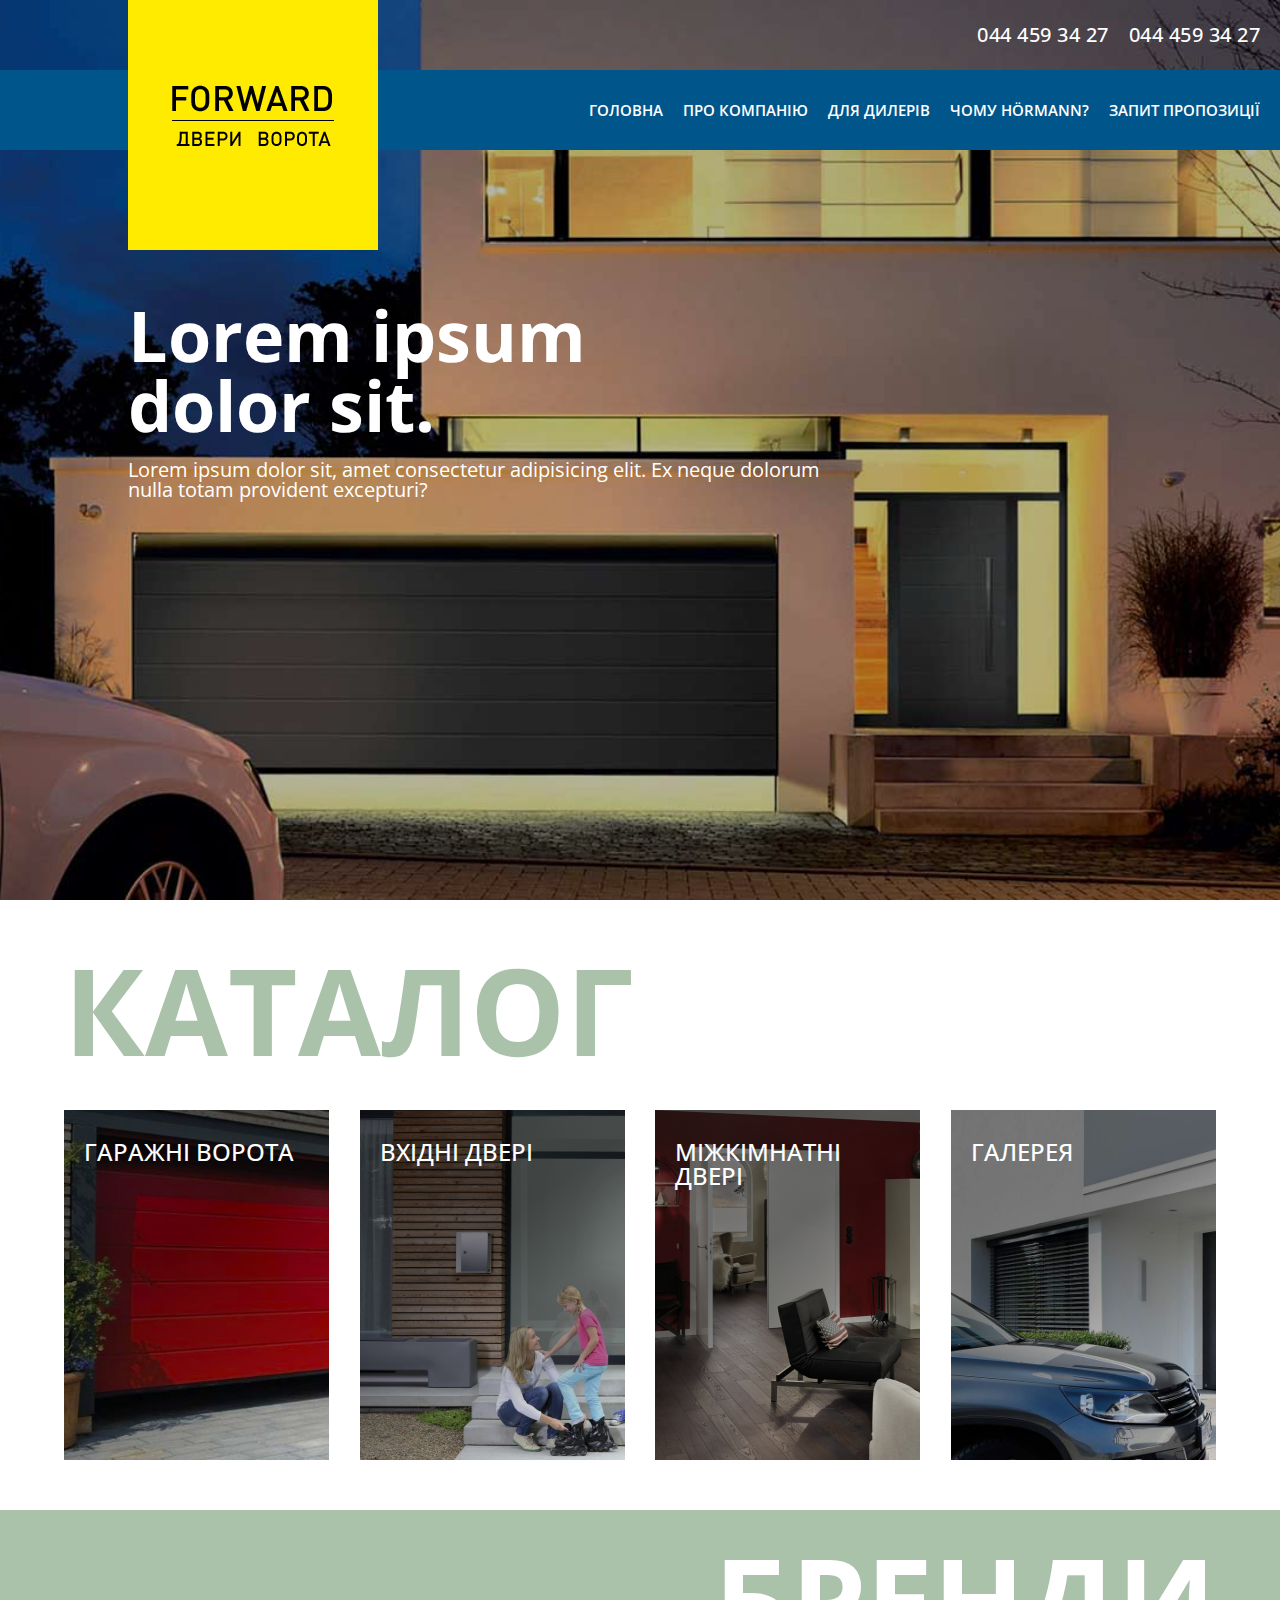
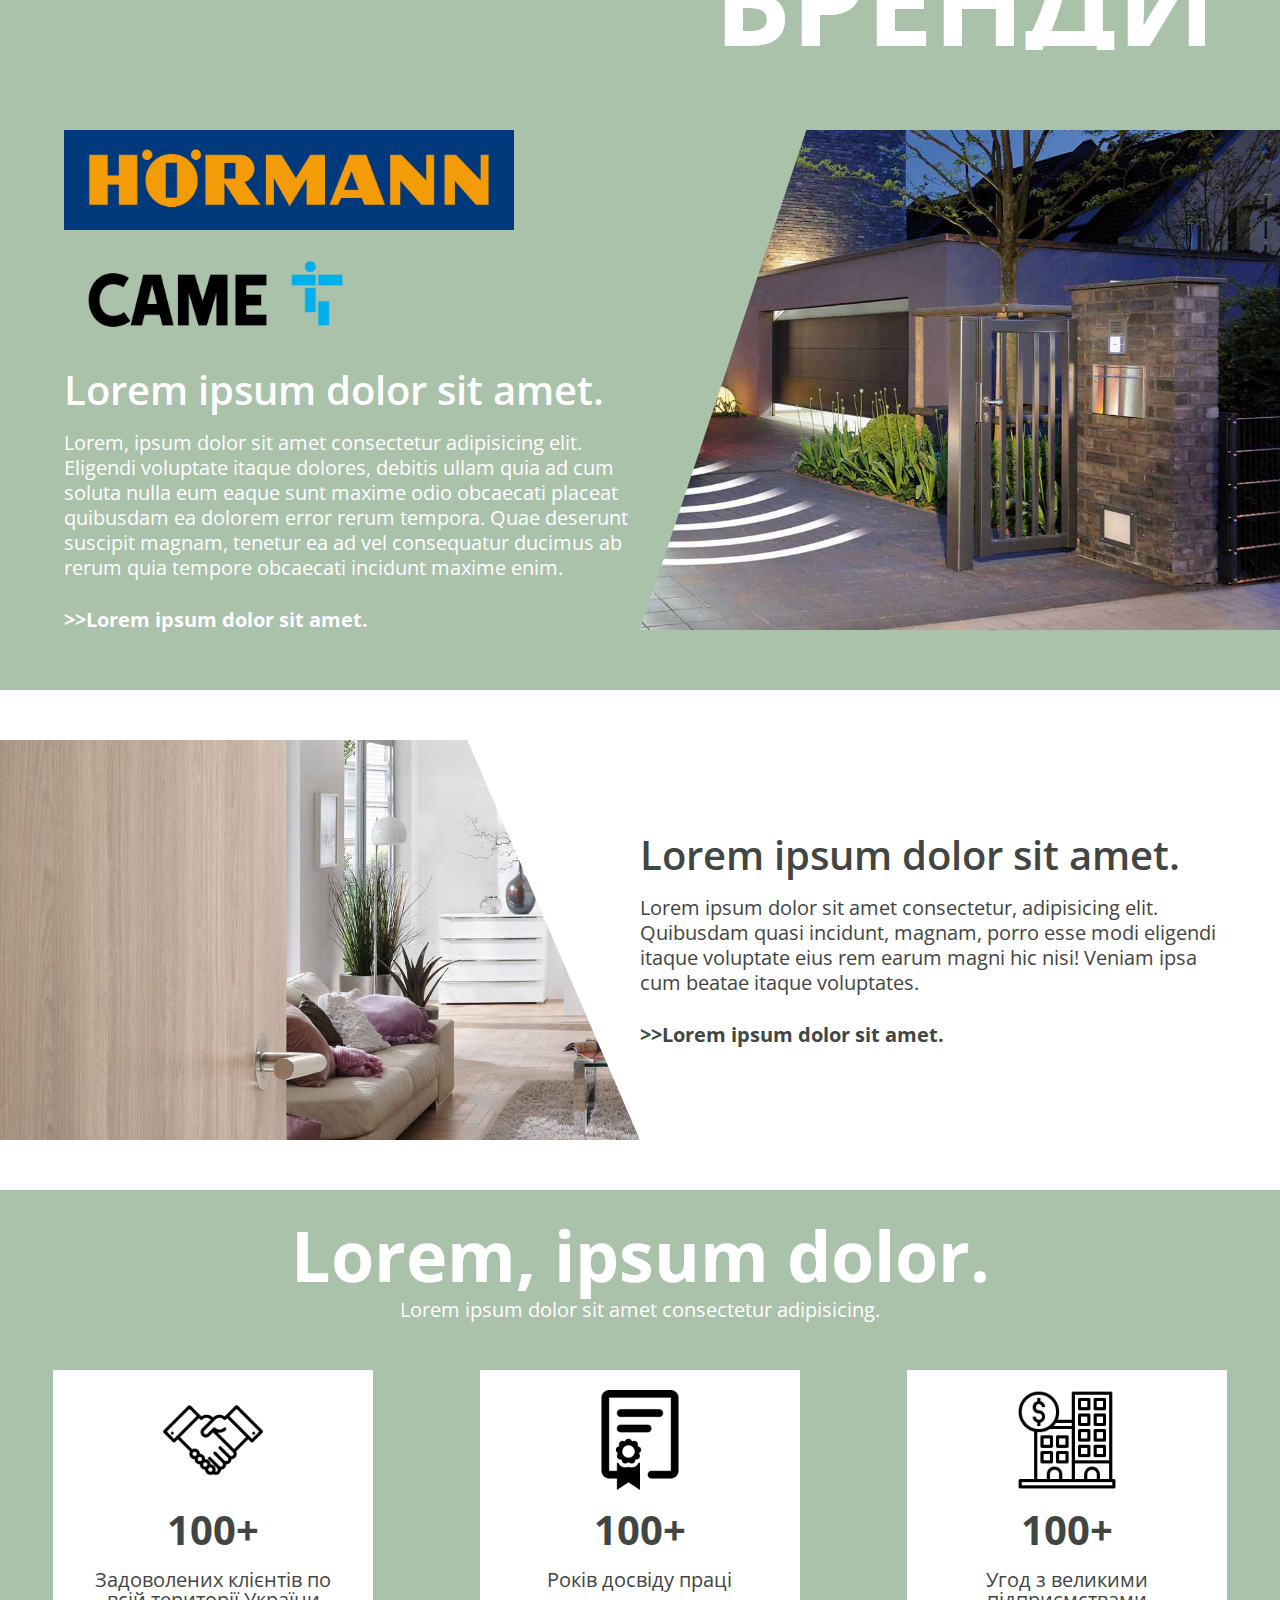
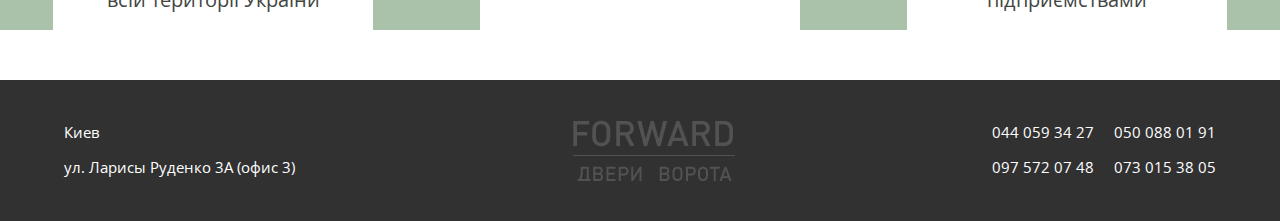
==== commit 5def3a3b: "Add files via upload" ====
--- a/index.html
+++ b/index.html
@@ -35,7 +35,7 @@
                                     <span class="menu__arrow"></span>
                                     <ul class="menu__sub-list">
                                         <li><a href="garage.html" class="menu__sub-link">ГАРАЖНІ ВОРОТА</a></li>
-                                        <li><a href="doors1.html" class="menu__sub-link">ВХІДНІ ДВЕР</a></li>
+                                        <li><a href="doors1.html" class="menu__sub-link">ВХІДНІ ДВЕРІ</a></li>
                                         <li><a href="" class="menu__sub-link">МІЖКІМНАТНІ ДВЕРІ</a></li>
                                         <li><a href="gallery.html" class="menu__sub-link">ГАЛЕРЕЯ</a></li>
                                     </ul>
--- a/css/style.css
+++ b/css/style.css
@@ -142,20 +142,6 @@
           flex: 1 1 100%;
 }
 
-.header__conteiner {
-  background-color: #00558b;
-  height: 80px;
-  z-index: 10;
-  width: 100%;
-  color: #ffff;
-  -webkit-transition: 0.3s color background-color;
-  transition: 0.3s color background-color;
-}
-
-.header__menu {
-  position: relative;
-}
-
 @media (max-width: 1130px) {
   .header__logo {
     margin-left: 0;
@@ -172,237 +158,263 @@
   }
 }
 
-.menu-btn {
-  display: none;
-}
-
-.menu-btn {
-  width: 30px;
-  height: 30px;
-  position: absolute;
-  top: 20px;
-  right: 20px;
-  z-index: 10;
-  text-align: center;
-  overflow: hidden;
-}
-
-.span {
-  width: 30px;
-  height: 3px;
-  position: absolute;
-  top: 50%;
-  left: 50%;
-  -webkit-transform: translate(-50%, -50%);
-          transform: translate(-50%, -50%);
-  background-color: #fff;
-  -webkit-transition: all 0.5s;
-  transition: all 0.5s;
-}
-
-.span:nth-of-type(2) {
-  top: calc(50% - 10px);
-}
-
-.span:nth-of-type(3) {
-  top: calc(50% + 10px);
-}
-
-@media (max-width: 930px) {
-  .menu-btn {
-    display: block;
-  }
-}
-
-.menu__list {
-  font-size: 16px;
-  font-weight: 700;
+.header__conteiner {
+  min-height: 80px;
+  background-color: #00558b;
   display: -webkit-box;
   display: -ms-flexbox;
   display: flex;
   -webkit-box-pack: end;
       -ms-flex-pack: end;
-          justify-content: flex-end;
+          justify-content: end;
   -webkit-box-align: center;
       -ms-flex-align: center;
           align-items: center;
-  height: 80px;
-}
-
-.menu__item {
-  display: -webkit-box;
-  display: -ms-flexbox;
-  display: flex;
-  height: 100%;
+  color: #fff;
+}
+
+.menu__icon {
+  display: none;
+}
+
+.menu__body {
+  -webkit-transition: all 0.6s easy 0s;
+  transition: all 0.6s easy 0s;
+}
+
+.menu__list > li {
+  position: relative;
+  margin-right: 20px;
+}
+
+.menu__arrow {
+  display: none;
 }
 
 .menu__link {
-  -ms-flex-item-align: center;
-      -ms-grid-row-align: center;
-      align-self: center;
-  -webkit-transition: all 0.3s ease 0s;
-  transition: all 0.3s ease 0s;
-  border-bottom: 2px solid transparent;
   color: inherit;
+  font-size: 15px;
+  font-weight: 600;
+  -webkit-transition: all 0.4s ease 0s;
+  transition: all 0.4s ease 0s;
 }
 
 .menu__link:hover {
-  color: #ebcb1a;
-  border-bottom: 2px solid #ebcb1a;
-}
-
-.menu__item {
-  margin-right: 20px;
-}
-
-.main-link__block {
-  position: relative;
-}
-
-.sub-menu1 {
-  position: absolute;
-  top: -880px;
-  left: -10px;
-}
-
-.sub-menu1__list {
-  -webkit-transition: all 0.3s ease 0s;
-  transition: all 0.3s ease 0s;
-  opacity: 0;
-  width: 200px;
-  color: #00558b;
-  background-color: #ffff;
-}
-
-.sub-menu1__item {
-  height: 0;
-  padding: 10px;
-  opacity: 0;
-  -webkit-transition: height 0.3s,- opacity 0.4s;
-  transition: height 0.3s,- opacity 0.4s;
-}
-
-.sub-menu1__link {
-  -webkit-transition: all 0.3s ease 0s;
-  transition: all 0.3s ease 0s;
-  color: inherit;
-  height: inherit;
-  opacity: 0;
-}
-
-.sub-menu1__link:hover {
   color: #ffeb00;
   text-decoration: underline;
 }
 
-.main-link__block:hover .sub-menu1 {
-  top: 80px;
-}
-
-.main-link__block:hover .sub-menu1__item {
+.menu__sub-list {
+  position: absolute;
+  top: 100%;
+  left: 0;
+  background-color: #fff;
+  padding: 15px;
+  min-width: 200px;
+}
+
+.menu__sub-link {
+  color: #00558b;
+  -webkit-transition: all 0.4s ease 0s;
+  transition: all 0.4s ease 0s;
+}
+
+.menu__sub-link:hover {
+  color: #ffeb00;
+  text-decoration: underline;
+}
+
+.menu__sub-list li {
+  margin-bottom: 10px;
+}
+
+.menu__sub-list li:last-child {
+  margin-bottom: 0px;
+}
+
+body._pc .menu__list > li:hover .menu__sub-list {
   opacity: 1;
-  height: 40px;
-}
-
-.main-link__block:hover .sub-menu1__list {
+  visibility: visible;
+  -webkit-transform: translate(0px, 0px);
+          transform: translate(0px, 0px);
+  pointer-events: all;
+}
+
+body._touch .menu__list > li {
+  display: -webkit-box;
+  display: -ms-flexbox;
+  display: flex;
+  -webkit-box-align: center;
+      -ms-flex-align: center;
+          align-items: center;
+}
+
+body._touch .menu__link {
+  -webkit-box-flex: 1;
+      -ms-flex: 1 1 auto;
+          flex: 1 1 auto;
+}
+
+body._touch .menu__arrow {
+  display: block;
+  width: 0;
+  height: 0;
+  margin-left: 5px;
+  -webkit-transition: -webkit-transform 0.3s ease 0s;
+  transition: -webkit-transform 0.3s ease 0s;
+  transition: transform 0.3s ease 0s;
+  transition: transform 0.3s ease 0s, -webkit-transform 0.3s ease 0s;
+  border-left: 5px solid transparent;
+  border-right: 5px solid transparent;
+  border-top: 10px solid #fff;
+}
+
+body._touch .menu__list > li._active .menu__sub-list {
   opacity: 1;
-}
-
-.main-link__block:hover .sub-menu1__link {
-  opacity: 1;
-}
-
-@media (max-width: 930px) {
-  .main-link__block {
+  visibility: visible;
+  -webkit-transform: translate(0px, 0px);
+          transform: translate(0px, 0px);
+  pointer-events: all;
+}
+
+body._touch .menu__list > li._active .menu__arrow {
+  -webkit-transform: rotate(-180deg);
+          transform: rotate(-180deg);
+}
+
+@media (min-width: 930px) {
+  .menu__list {
     display: -webkit-box;
     display: -ms-flexbox;
     display: flex;
+    -webkit-box-align: center;
+        -ms-flex-align: center;
+            align-items: center;
+  }
+  .menu__list > li {
+    padding: 10px 0;
+  }
+  .menu__sub-list {
+    -webkit-transform: translate(0px, 10%);
+            transform: translate(0px, 10%);
+    opacity: 0;
+    visibility: hidden;
+    pointer-events: none;
+    -webkit-transition: all 0.3s ease 0s;
+    transition: all 0.3s ease 0s;
+  }
+}
+
+body._lock {
+  overflow: hidden;
+}
+
+@media (max-width: 930px) {
+  .menu__icon {
+    z-index: 12;
+    display: block;
+    position: relative;
+    width: 30px;
+    height: 18px;
+    right: 20px;
+    cursor: pointer;
+  }
+  .menu__icon::before, .menu__icon span {
+    left: 0;
+    position: absolute;
+    height: 10%;
+    width: 100%;
+    -webkit-transition: all 0.3s ease 0s;
+    transition: all 0.3s ease 0s;
+    background-color: #fff;
+  }
+  .menu__icon::after {
+    content: "";
+    left: 0;
+    position: absolute;
+    height: 10%;
+    width: 100%;
+    -webkit-transition: all 0.3s ease 0s;
+    transition: all 0.3s ease 0s;
+    background-color: #fff;
+  }
+  .menu__icon::before {
+    content: "";
+  }
+  .menu__icon::before {
+    top: 0;
+  }
+  .menu__icon::after {
+    bottom: 0;
+  }
+  .menu__icon span {
+    top: 50%;
+    -webkit-transform: scale(1) translate(0px, -50%);
+            transform: scale(1) translate(0px, -50%);
+  }
+  .menu__icon._active span {
+    -webkit-transform: scale(0);
+            transform: scale(0);
+  }
+  .menu__icon._active::before {
+    top: 50%;
+    -webkit-transform: rotate(-45deg) translate(0px, -50%);
+            transform: rotate(-45deg) translate(0px, -50%);
+  }
+  .menu__icon._active::after {
+    bottom: 50%;
+    -webkit-transform: rotate(45deg) translate(0px, 50%);
+            transform: rotate(45deg) translate(0px, 50%);
+  }
+  .menu__list > li {
     -ms-flex-wrap: wrap;
         flex-wrap: wrap;
-    -webkit-box-pack: end;
-        -ms-flex-pack: end;
-            justify-content: flex-end;
-  }
-  .main-link__block:hover .sub-menu1 {
-    top: 10px;
-  }
-  .menu__list-block {
-    overflow-y: scroll;
-  }
-  .sub-menu1__list {
+    margin: 0 0 30px 0;
+  }
+  .menu__list > li:last-child {
+    margin-bottom: 0;
+  }
+  .menu__link {
+    font-size: 24px;
+  }
+  .menu__body {
+    -webkit-transition: all 0.6s easy 0s;
+    transition: all 0.6s easy 0s;
+    position: fixed;
+    top: 0;
+    text-align: center;
+    left: 0;
+    opacity: 0;
+    -webkit-transform: translateY(-100%);
+            transform: translateY(-100%);
+    width: 100%;
+    height: 100%;
+    color: #fff;
+    padding: 150px 30px 30px 30px;
+    overflow: auto;
+    background-color: #00568bed;
+  }
+  .menu__sub-list {
+    position: relative;
+    background-color: #fff;
+    -webkit-box-flex: 1;
+        -ms-flex: 1 1 100%;
+            flex: 1 1 100%;
+    margin-top: 20px;
+    display: none;
+  }
+  .menu__list > li._active .menu__sub-list {
+    display: block;
+  }
+  .menu__sub-link {
+    font-size: 20px;
+  }
+  .menu__body._active {
+    -webkit-transition: all 0.6s easy 0s;
+    transition: all 0.6s easy 0s;
+    -webkit-transform: translateY(0);
+            transform: translateY(0);
     opacity: 1;
-  }
-  .sub-menu1__link {
-    opacity: 1;
-  }
-  .sub-menu1__item {
-    opacity: 1;
-    height: 40px;
-  }
-  .sub-menu1 {
-    position: relative;
-    left: 0;
-    top: 10px;
-  }
-  .sub-menu1__list {
-    -webkit-transition: color 0.1s ease 0s;
-    transition: color 0.1s ease 0s;
-    color: inherit;
-    background-color: inherit;
-    display: -webkit-box;
-    display: -ms-flexbox;
-    display: flex;
-    -webkit-box-pack: end;
-        -ms-flex-pack: end;
-            justify-content: flex-end;
-    -ms-flex-wrap: wrap;
-        flex-wrap: wrap;
-  }
-  .sub-menu1__item {
-    padding: 10px 0;
-  }
-  .sub-menu1__link {
-    -webkit-transition: color 0.1s ease 0s;
-    transition: color 0.1s ease 0s;
-    color: inherit;
-    height: inherit;
-  }
-  .menu__list {
-    width: 220px;
-    background-color: inherit;
-    display: -webkit-box;
-    display: -ms-flexbox;
-    display: flex;
-    -webkit-box-pack: center;
-        -ms-flex-pack: center;
-            justify-content: center;
-    height: 500px;
-    -webkit-box-orient: vertical;
-    -webkit-box-direction: normal;
-        -ms-flex-direction: column;
-            flex-direction: column;
-    -webkit-box-align: end;
-        -ms-flex-align: end;
-            align-items: flex-end;
-  }
-  .menu__list-block {
-    background-color: #00558b;
-    width: 220px;
-    -webkit-transition: -webkit-transform 0.5s ease 0s;
-    transition: -webkit-transform 0.5s ease 0s;
-    transition: transform 0.5s ease 0s;
-    transition: transform 0.5s ease 0s, -webkit-transform 0.5s ease 0s;
-    -webkit-transform: translateX(0);
-            transform: translateX(0);
-  }
-  .menu__list-block-active {
-    -webkit-transform: translateX(-100%);
-            transform: translateX(-100%);
-  }
-  .main-link__block {
-    margin-top: 80px;
   }
   .header {
     z-index: 10;
@@ -429,12 +441,6 @@
         -ms-flex: 1 1 100%;
             flex: 1 1 100%;
   }
-  .menu__list {
-    padding-left: 20px;
-  }
-  .menu__list:last-child {
-    padding-bottom: 30px;
-  }
 }
 
 .page {
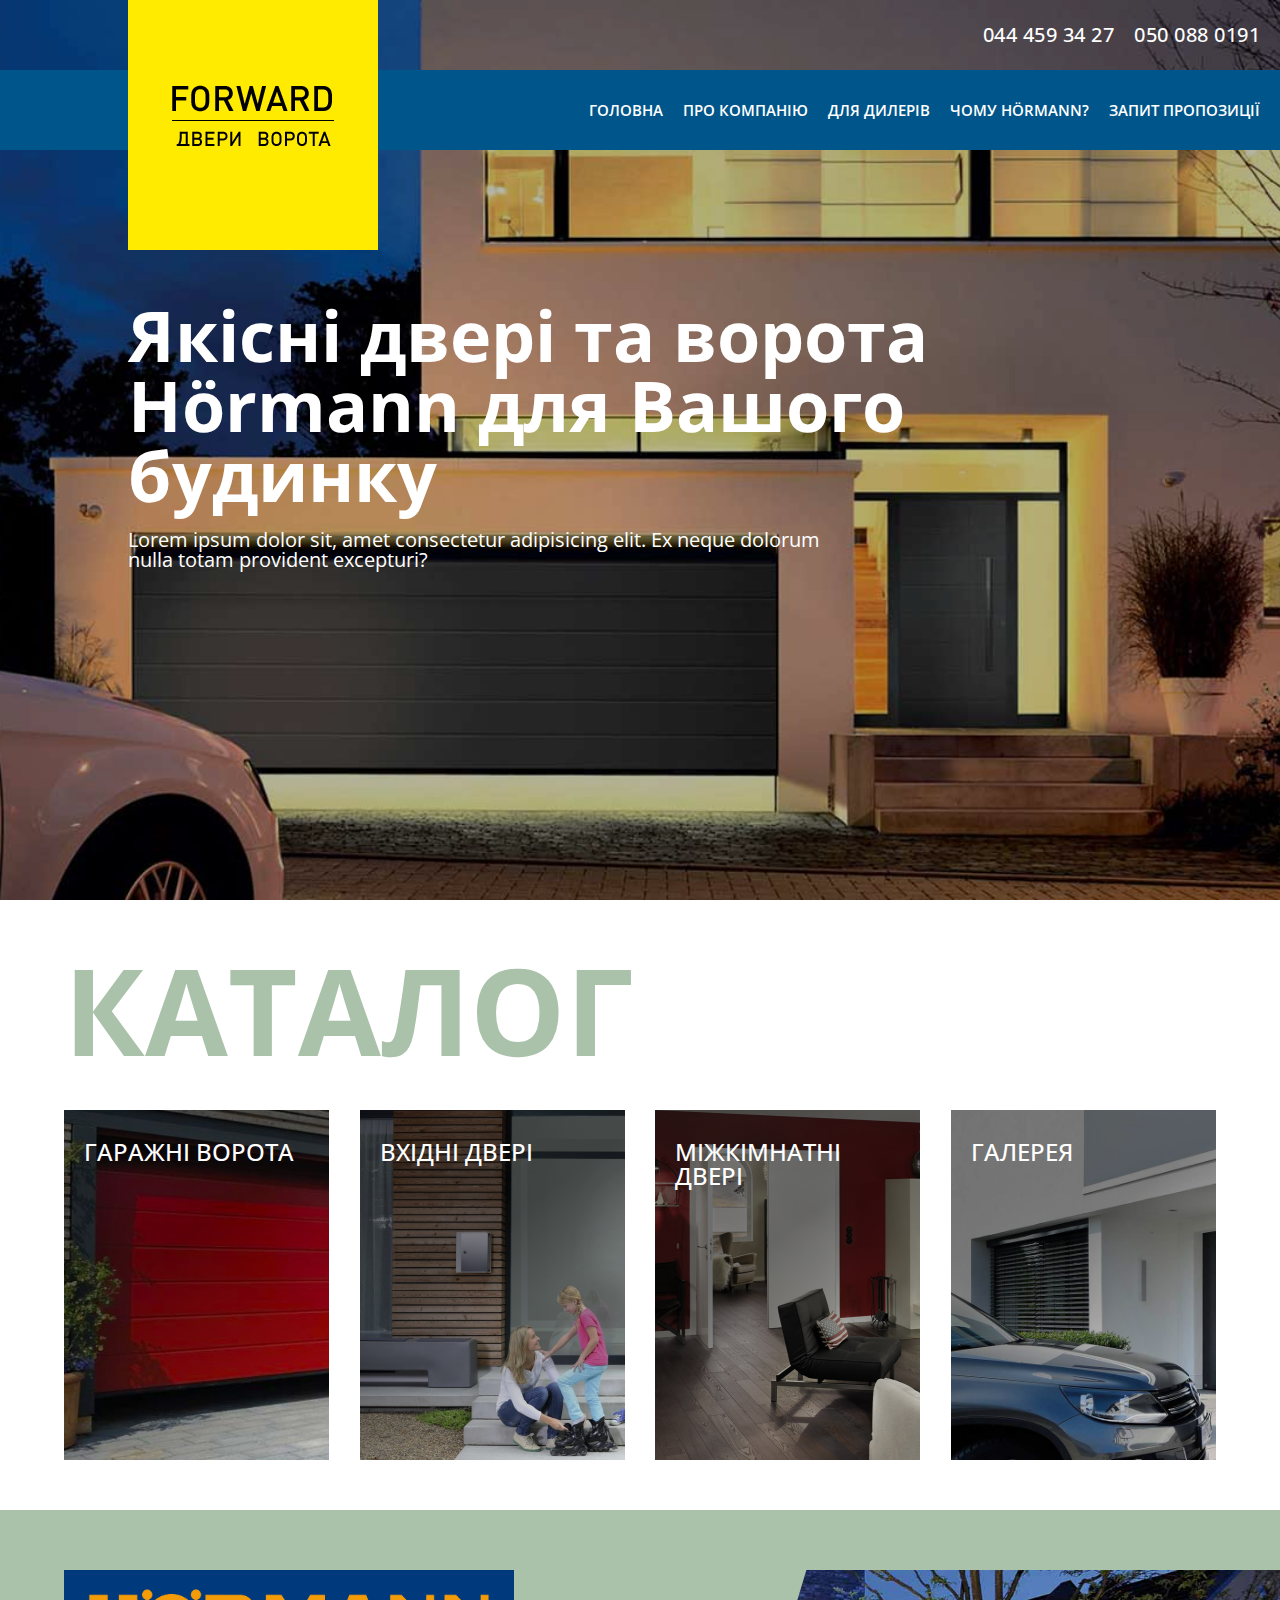
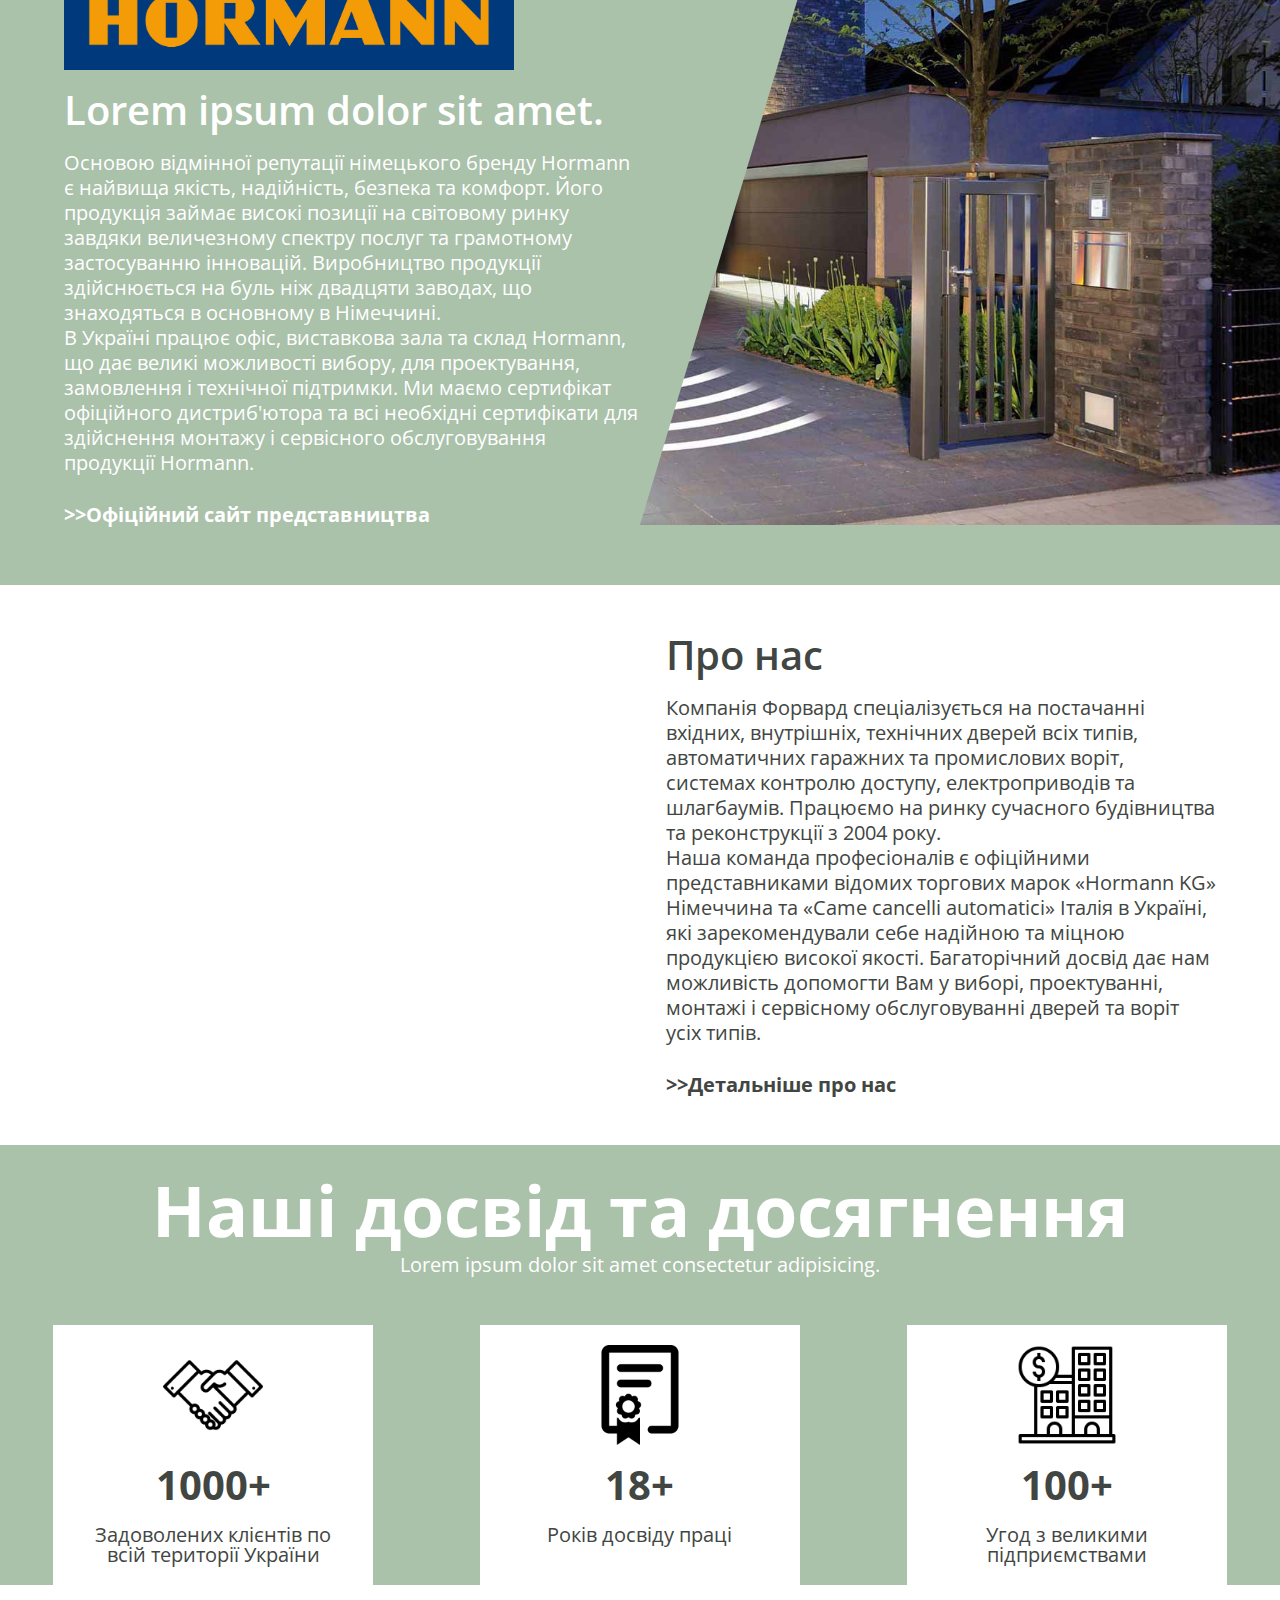
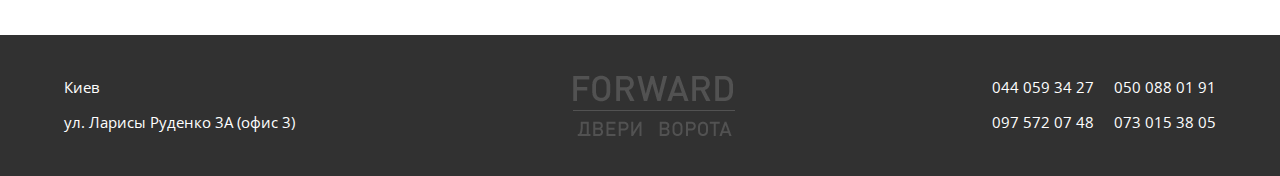
==== commit 8d59cef8: "Add files via upload" ====
--- a/index.html
+++ b/index.html
@@ -18,7 +18,7 @@
                 <div class="header__main-block-black">
                     <div class="header__tel">
                         <div class="tel-header">044 459 34 27</div>
-                        <div class="tel-header">044 459 34 27</div>
+                        <div class="tel-header">050 088 0191</div>
                     </div>
                     <div class="header__logo">
                         <a href="" class="header__logo-item">
@@ -48,7 +48,7 @@
                         </nav>
                     </div>
                     <div class="header__main-block__content">
-                        <h1 class="header__main-block__title">Lorem ipsum dolor sit.</h1>
+                        <h1 class="header__main-block__title">Якісні двері та ворота Hörmann для Вашого будинку</h1>
                         <div class="header__main-block__sub-title">Lorem ipsum dolor sit, amet consectetur adipisicing
                             elit. Ex
                             neque dolorum nulla totam provident excepturi?</div>
@@ -67,49 +67,55 @@
                         <div onclick="window.location.href='garage.html'" onmouseover="changeItem(this)"
                             onmouseout="rechangeItem(this)" class="service__item item-service item-service__bg1">
                             <h2 class="item-service__title">ГАРАЖНІ ВОРОТА</h2>
-                            <p class="item-service__text">Lorem ipsum dolor sit amet consectetur adipisicing elit.
-                                Alias, tempore.</p>
+                            <p class="item-service__text">Найбільший вибір кольорів та мотивів. Бездоганна якість.</p>
                         </div>
                         <div onclick="window.location.href='doors1.html'" onmouseover="changeItem(this)"
                             onmouseout="rechangeItem(this)" class="service__item item-service item-service__bg2">
 
                             <h2 class="item-service__title">ВХІДНІ ДВЕРІ</h2>
-                            <p class="item-service__text">Lorem ipsum dolor sit amet consectetur adipisicing elit.
-                                Alias, tempore.</p>
+                            <p class="item-service__text">Тепло та затишок у Вашій оселі.</p>
                         </div>
                         <div onmouseover="changeItem(this)" onmouseout="rechangeItem(this)"
                             class="service__item item-service item-service__bg4">
 
                             <h2 class="item-service__title">МІЖКІМНАТНІ ДВЕРІ</h2>
-                            <p class="item-service__text">Lorem ipsum dolor sit amet consectetur adipisicing elit.
-                                Alias, tempore.</p>
+                            <p class="item-service__text">Від "класики" до сучасних мотивів.</p>
                         </div>
                         <div onclick="window.location.href='gallery.html'" onmouseover="changeItem(this)"
                             onmouseout="rechangeItem(this)" class="service__item item-service item-service__bg3">
                             <h2 class="item-service__title">ГАЛЕРЕЯ</h2>
-                            <p class="item-service__text">Lorem ipsum dolor sit amet consectetur adipisicing elit.
-                                Alias, tempore.</p>
+                            <p class="item-service__text"></p>
                         </div>
                     </div>
                 </div>
             </section>
             <section class="brands">
                 <div class="brands__conteiner">
-                    <h1 class="brands__title">БРЕНДИ</h1>
+
                     <div class="brands__block1">
                         <div class="about__body brands__block1__text">
                             <div class="text-block__logo-flex">
                                 <div class="text-block__logo"><img src="img/Logo/logoHormann.jpg" alt=""></div>
-                                <div class="text-block__logo"><img src="img/Logo/cameLogo.png" alt=""></div>
                             </div>
                             <h2 class="text-block__sub-title">Lorem ipsum dolor sit amet.</h2>
-                            <div class="text-block__text"> Lorem, ipsum dolor sit amet consectetur adipisicing elit.
-                                Eligendi voluptate itaque dolores, debitis ullam quia ad cum soluta nulla eum eaque sunt
-                                maxime odio obcaecati placeat quibusdam ea dolorem error rerum tempora. Quae deserunt
-                                suscipit magnam, tenetur ea ad vel consequatur ducimus ab rerum quia tempore obcaecati
-                                incidunt maxime enim.
-                            </div>
-                            <div class="text-block__link"><a href="">>>Lorem ipsum dolor sit amet.</a></div>
+                            <div class="text-block__text">Основою відмінної репутації німецького бренду Hormann є
+                                найвища якість, надійність, безпека та комфорт. Його продукція
+                                займає високі позиції на світовому ринку завдяки величезному спектру послуг та
+                                грамотному застосуванню інновацій.
+                                Виробництво продукції здійснюється на буль ніж двадцяти заводах, що знаходяться в
+                                основному в Німеччині.
+                                <br>
+                                В Україні працює офіс, виставкова зала та склад Hormann, що дає великі можливості
+                                вибору, для проектування, замовлення і
+                                технічної підтримки.
+                                Ми маємо сертифікат офіційного дистриб'ютора та всі необхідні сертифікати для здійснення
+                                монтажу і сервісного
+                                обслуговування продукції Hormann.
+
+
+                            </div>
+                            <div class="text-block__link"><a href="https://www.hormann.ua">>>Офіційний сайт
+                                    представництва</a></div>
                         </div>
                         <div class="brands0__bg"></div>
                     </div>
@@ -118,12 +124,22 @@
                     <div class="brands__block2-wrapper">
                         <div class="brands__block2-bg"></div>
                         <div class="text-block2__wrapper">
-                            <h2 class="text-block__sub-title">Lorem ipsum dolor sit amet.</h2>
-                            <div class="text-block__text">Lorem ipsum dolor sit amet consectetur, adipisicing elit.
-                                Quibusdam quasi incidunt, magnam, porro esse modi eligendi itaque voluptate eius rem
-                                earum magni hic nisi! Veniam ipsa cum beatae itaque voluptates.
-                            </div>
-                            <div class="text-block__link"><a href="">>>Lorem ipsum dolor sit amet.</a></div>
+                            <h2 class="text-block__sub-title">Про нас</h2>
+                            <div class="text-block__text">Компанія Форвард спеціалізується на постачанні вхідних,
+                                внутрішніх, технічних дверей всіх типів, автоматичних гаражних
+                                та промислових воріт, системах контролю доступу, електроприводів та шлагбаумів. Працюємо
+                                на ринку сучасного
+                                будівництва та реконструкції з 2004 року.
+                                <br>
+                                Наша команда професіоналів є офіційними представниками відомих торгових марок «Hormann
+                                KG» Німеччина
+                                та «Came cancelli automatici» Італія в Україні, які зарекомендували себе надійною та
+                                міцною продукцією високої якості.
+                                Багаторічний досвід дає нам можливість допомогти Вам у виборі, проектуванні, монтажі і
+                                сервісному обслуговуванні дверей
+                                та воріт усіх типів.
+                            </div>
+                            <div class="text-block__link"><a href="about.html">>>Детальніше про нас</a></div>
                         </div>
                     </div>
                 </div>
@@ -131,21 +147,21 @@
             <section class="advantages">
                 <div class="advantages__conteiner">
                     <h1 class="advantages__title">
-                        Lorem, ipsum dolor.
+                        Наші досвід та досягнення
                     </h1>
                     <div class="advantages__sub-title">Lorem ipsum dolor sit amet consectetur adipisicing.</div>
                     <div class="advantages__body">
                         <div class="advantages__column">
                             <div class="advantages__item">
                                 <div class="advantages__icon"><img src="img/icons/Clients.png" alt=""></div>
-                                <div class="advantages__value">100+</div>
+                                <div class="advantages__value">1000+</div>
                                 <div class="advantages__text">Задоволених клієнтів по всій території України</div>
                             </div>
                         </div>
                         <div class="advantages__column">
                             <div class="advantages__item">
                                 <div class="advantages__icon"><img src="img/icons/EXP.png" alt=""></div>
-                                <div class="advantages__value">100+</div>
+                                <div class="advantages__value">18+</div>
                                 <div class="advantages__text">Років досвіду праці</div>
                             </div>
                         </div>
--- a/css/style.css
+++ b/css/style.css
@@ -125,7 +125,7 @@
   background-color: #ffeb00;
   width: 250px;
   height: 250px;
-  z-index: 11;
+  z-index: 25;
   display: -webkit-box;
   display: -ms-flexbox;
   display: flex;
@@ -310,6 +310,10 @@
 }
 
 @media (max-width: 930px) {
+  .header__conteiner {
+    min-height: 50px;
+    margin-bottom: 30px;
+  }
   .menu__icon {
     z-index: 12;
     display: block;
@@ -378,21 +382,21 @@
     font-size: 24px;
   }
   .menu__body {
-    -webkit-transition: all 0.6s easy 0s;
-    transition: all 0.6s easy 0s;
     position: fixed;
     top: 0;
     text-align: center;
     left: 0;
-    opacity: 0;
-    -webkit-transform: translateY(-100%);
-            transform: translateY(-100%);
+    -webkit-transform: translateX(-100%);
+            transform: translateX(-100%);
     width: 100%;
     height: 100%;
     color: #fff;
     padding: 150px 30px 30px 30px;
+    z-index: 2;
     overflow: auto;
     background-color: #00568bed;
+    -webkit-transition: all 0.5s ease 0s;
+    transition: all 0.5s ease 0s;
   }
   .menu__sub-list {
     position: relative;
@@ -410,11 +414,8 @@
     font-size: 20px;
   }
   .menu__body._active {
-    -webkit-transition: all 0.6s easy 0s;
-    transition: all 0.6s easy 0s;
-    -webkit-transform: translateY(0);
-            transform: translateY(0);
-    opacity: 1;
+    -webkit-transform: translateX(0);
+            transform: translateX(0);
   }
   .header {
     z-index: 10;
@@ -426,7 +427,7 @@
     background-color: #ffeb00;
     width: 250px;
     height: 250px;
-    z-index: 0;
+    z-index: 2;
     display: -webkit-box;
     display: -ms-flexbox;
     display: flex;
@@ -464,7 +465,7 @@
 .header__main-block__title {
   font-size: 70px;
   font-weight: 700;
-  max-width: 500px;
+  max-width: 800px;
   padding-bottom: 20px;
 }
 
@@ -600,7 +601,7 @@
   color: #aac1aa;
 }
 
-.lock {
+body.lock {
   overflow: hidden;
 }
 
@@ -723,7 +724,7 @@
 
 .brands__block1 {
   color: #fff;
-  margin-top: 80px;
+  margin-top: 30px;
   display: -webkit-box;
   display: -ms-flexbox;
   display: flex;
@@ -853,14 +854,13 @@
   display: -webkit-box;
   display: -ms-flexbox;
   display: flex;
-  height: 400px;
 }
 
 .brands__block2-bg {
   width: 50%;
   -webkit-clip-path: polygon(73% 0, 0 0, 0 100%, 100% 100%);
           clip-path: polygon(73% 0, 0 0, 0 100%, 100% 100%);
-  background: url("../img/bgbrands1.jpg") 0 0/cover no-repeat;
+  background: url("../img/bgbrands2.jpg") 0 0/cover no-repeat;
 }
 
 .text-block2__wrapper {
@@ -869,10 +869,11 @@
       -ms-grid-row-align: center;
       align-self: center;
   width: 50%;
+  padding-left: 2%;
   padding-right: 5%;
 }
 
-@media (max-width: 690px) {
+@media (max-width: 900px) {
   .brands__block2-wrapper {
     -ms-flex-wrap: wrap-reverse;
         flex-wrap: wrap-reverse;
@@ -1292,6 +1293,17 @@
   }
 }
 
+@media (min-width: 630px) {
+  .image-konfig__img-door {
+    width: 100%;
+    text-align: center;
+    margin: 0px 0px 70px 0;
+  }
+  .image-konfig__img-door img {
+    width: 65%;
+  }
+}
+
 .color-item__kas {
   display: none;
 }
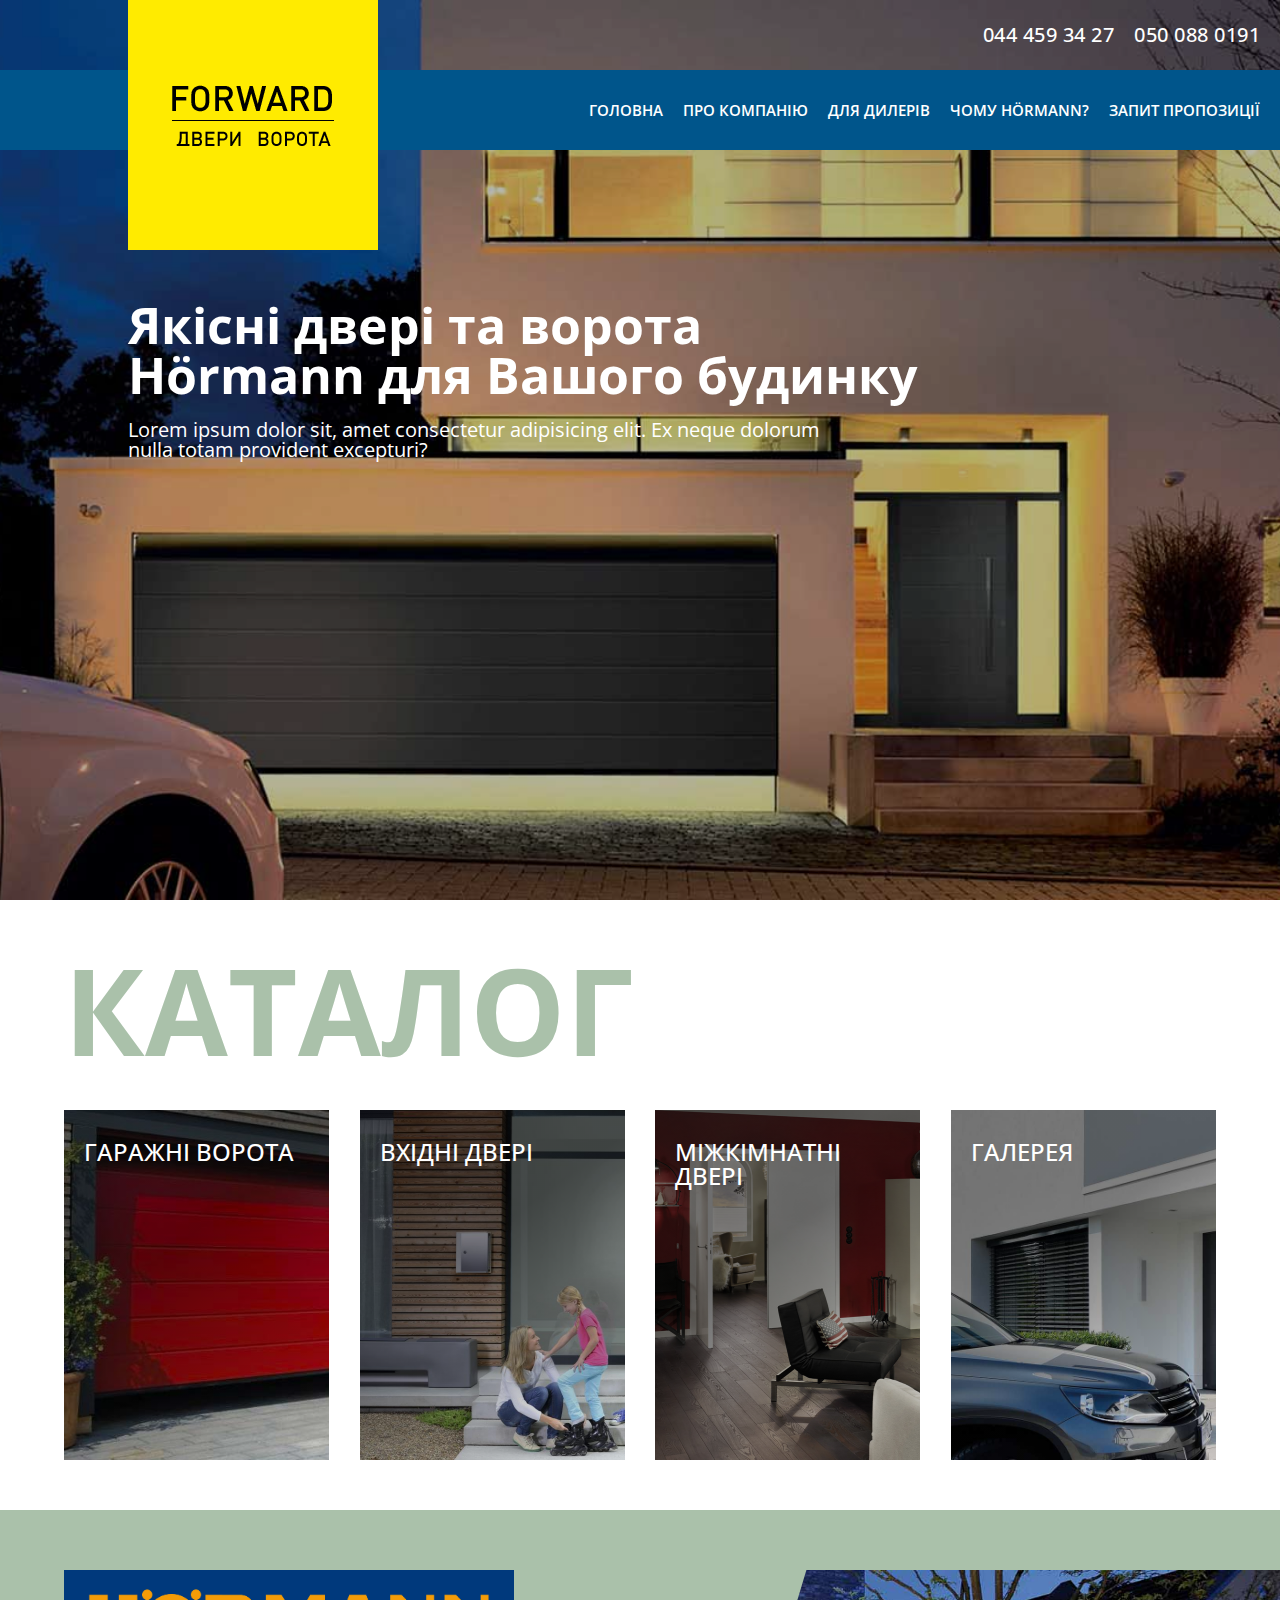
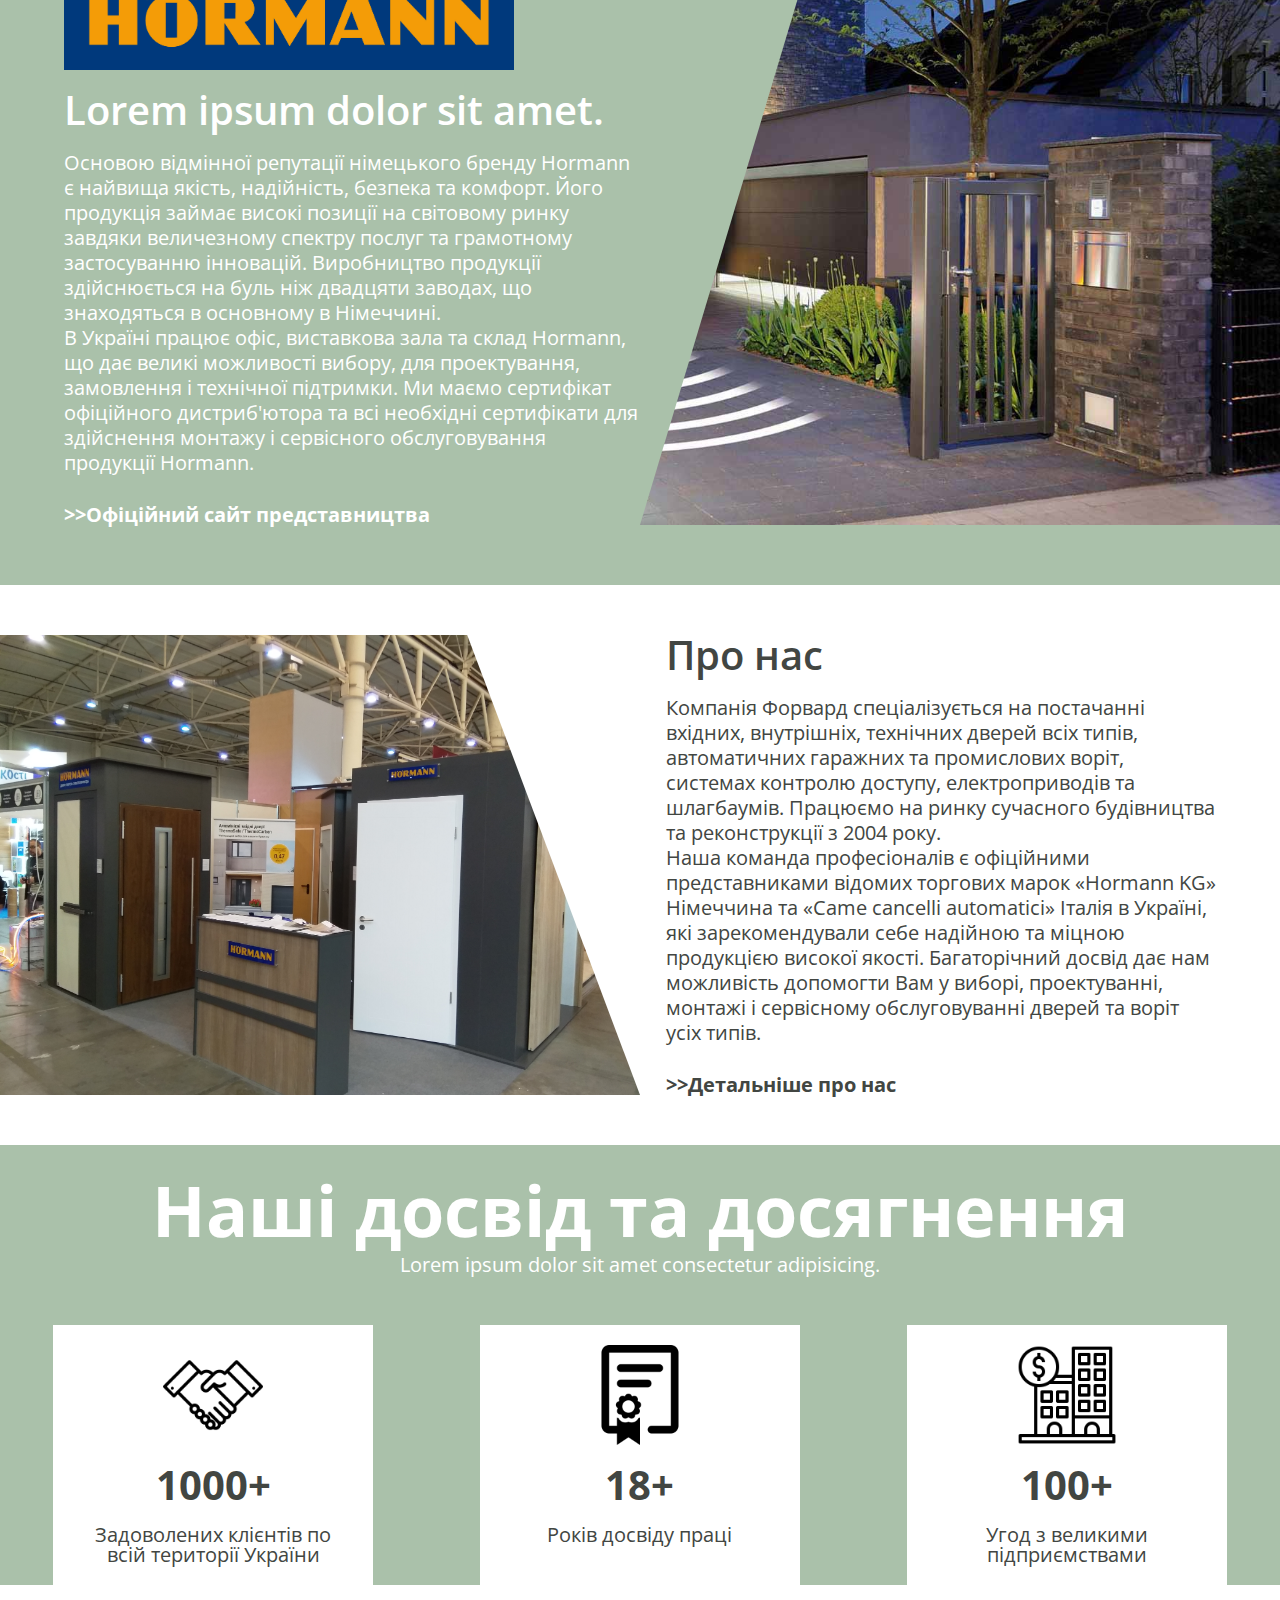
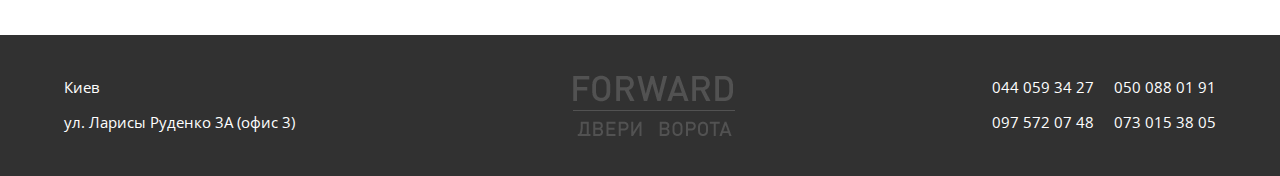
==== commit fb7bbbd6: "Add files via upload" ====
--- a/index.html
+++ b/index.html
@@ -114,7 +114,8 @@
 
 
                             </div>
-                            <div class="text-block__link"><a href="https://www.hormann.ua">>>Офіційний сайт
+                            <div class="text-block__link"><a target="_blank" href="https://www.hormann.ua">>>Офіційний
+                                    сайт
                                     представництва</a></div>
                         </div>
                         <div class="brands0__bg"></div>
--- a/css/style.css
+++ b/css/style.css
@@ -463,7 +463,7 @@
 }
 
 .header__main-block__title {
-  font-size: 70px;
+  font-size: 50px;
   font-weight: 700;
   max-width: 800px;
   padding-bottom: 20px;
@@ -482,7 +482,7 @@
 
 @media (max-width: 450px) {
   .header__main-block__title {
-    font-size: 50px;
+    font-size: 40px;
   }
   .header__logo {
     width: 200px;
